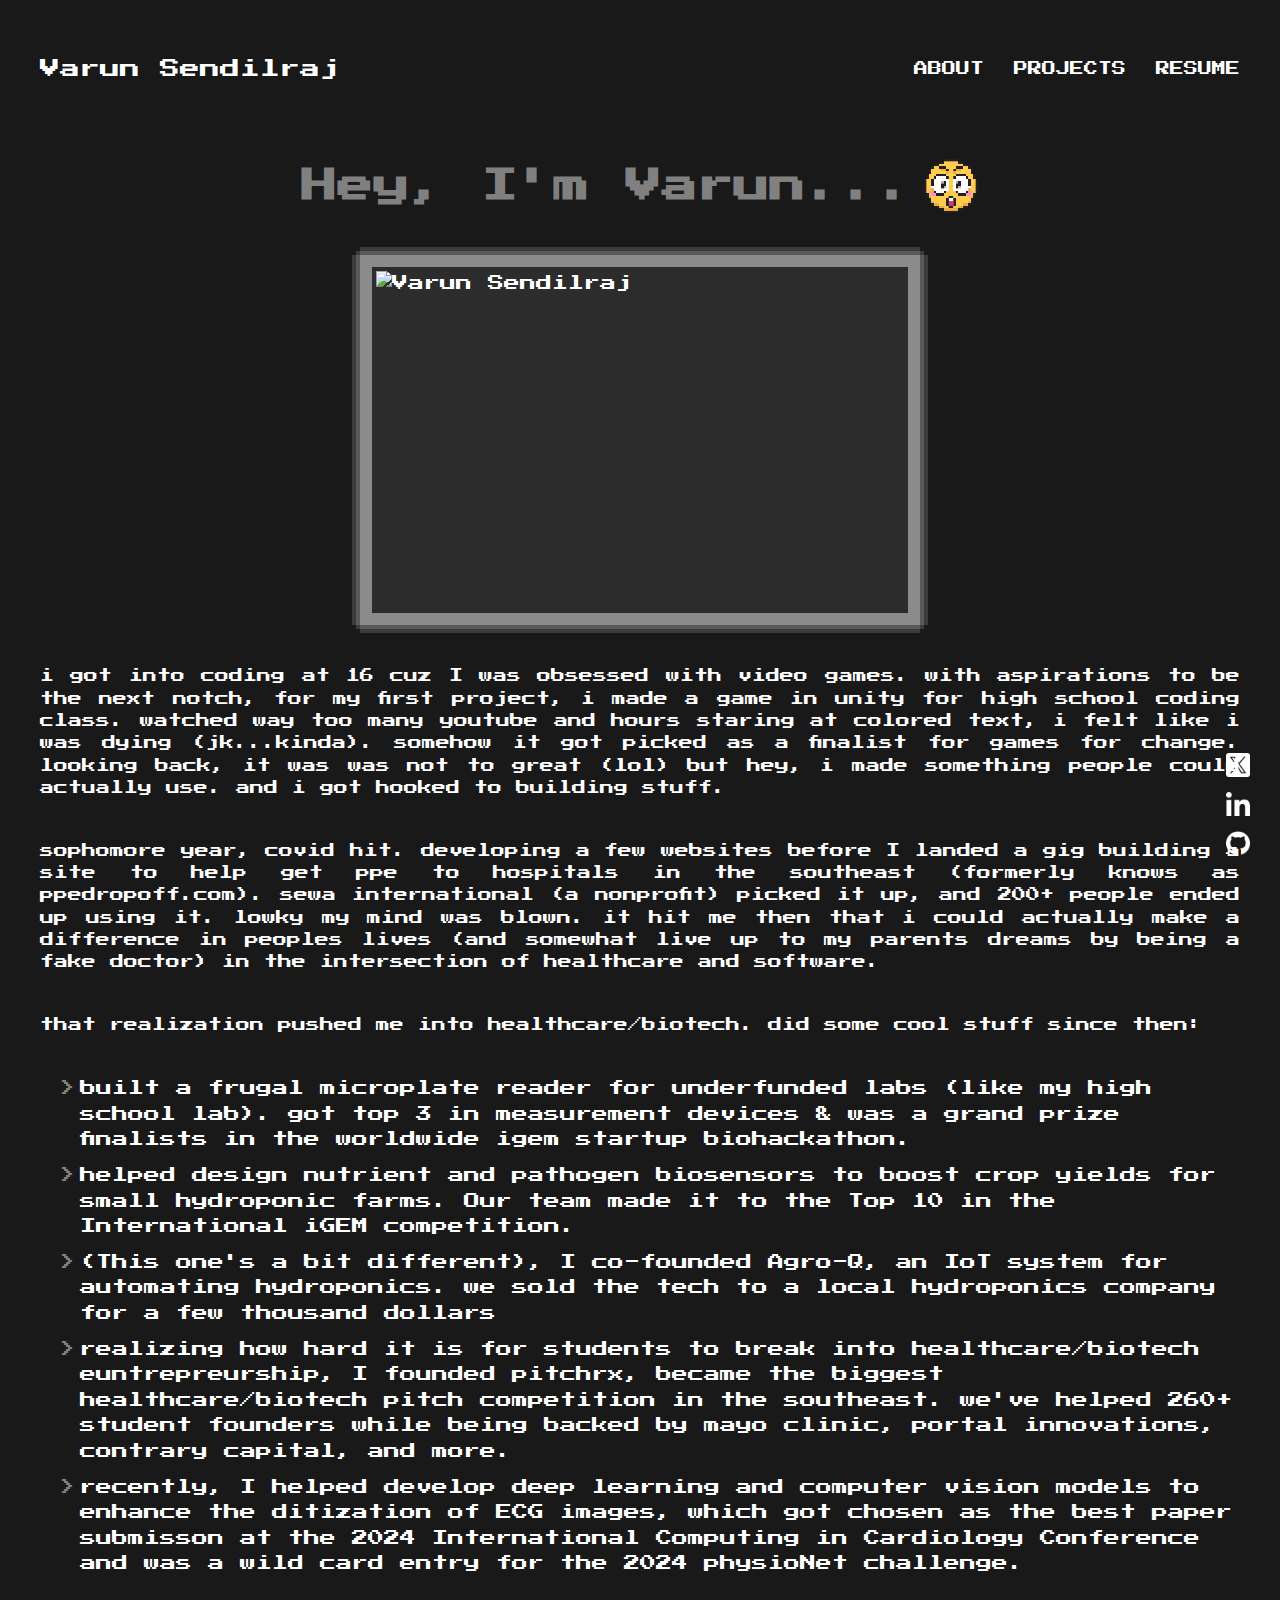
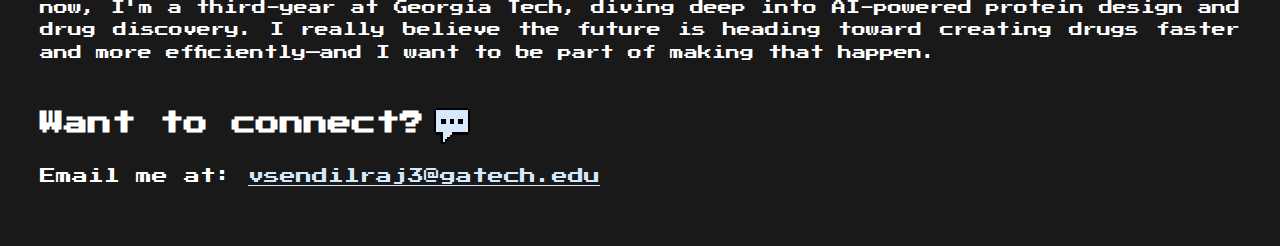
==== about.html @ 79519465 "resume upload" ====
<!DOCTYPE html>
<html lang="en">
<head>
    <meta charset="UTF-8">
    <meta name="viewport" content="width=device-width, initial-scale=1.0">
    <title>Varun Sendilraj - About</title>
    <link href="https://fonts.googleapis.com/css2?family=Press+Start+2P&display=swap" rel="stylesheet">
    <style>
        body, html {
            font-family: 'Press Start 2P', cursive;
            background-color: #191919;
            color: #ffffff;
            margin: 0;
            padding: 0;
            line-height: 1.6;
        }
        .container {
            max-width: 1200px;
            margin: 0 auto;
            padding: 40px 20px;
        }
            .intro-container h1 {
        font-size: 36px;
        text-align: center;
        margin-bottom: 40px;
        color: #808080;
        display: flex;
        align-items: center;
        justify-content: center;
    }

    .inline-image {
        height: 1.5em;
        width: auto;
        margin-left: 10px;
        vertical-align: middle;
        image-rendering: pixelated;
    }
        header {
            display: flex;
            justify-content: space-between;
            align-items: center;
            margin-bottom: 60px;
        }
        .logo {
            font-size: 20px;
            cursor: pointer;
        }
        nav ul {
            list-style-type: none;
            display: flex;
            padding: 0;
        }
        nav ul li {
            margin-left: 30px;
        }
        nav ul li a {
            color: #fff;
            text-decoration: none;
            font-size: 14px;
        }
        h1 {
            font-size: 36px;
            text-align: center;
            margin-bottom: 40px;
            color: #808080;
        }
        .frame {
            width: 560px;
            height:370px;
            position: relative;
            background-color: #8b8b8b;
            margin: 0 auto 40px;
            box-shadow:
                4px 0 0 0 #5a5a5a,
                8px 0 0 0 #3c3c3c,
                0 4px 0 0 #5a5a5a,
                0 8px 0 0 #3c3c3c,
                -4px 0 0 0 #5a5a5a,
                -8px 0 0 0 #3c3c3c,
                0 -4px 0 0 #5a5a5a,
                0 -8px 0 0 #3c3c3c,
                4px 4px 0 0 #3c3c3c,
                -4px -4px 0 0 #3c3c3c,
                4px -4px 0 0 #3c3c3c,
                -4px 4px 0 0 #3c3c3c;
            overflow: hidden;
        }
        .frame::after {
            content: '';
            position: absolute;
            top: 12px;
            left: 12px;
            right: 12px;
            bottom: 12px;
            background-color: #2c2c2c;
            z-index: 1;
        }
        .frame img {
            position: relative;
            z-index: 2;
            width: calc(100% - 32px);
            height: calc(100% - 32px);
            margin: 16px;
            object-fit: cover;
            image-rendering: pixelated;
        }
        .about-text {
            font-size: 14px;
            text-align: justify;
            margin-bottom: 40px;
        }
        .social-icons {
            position: fixed;
            right: 30px;
            bottom: 30px;
        }
        .icon-img {
            width: 24px;
            height: 24px;
            display: block;
        }
        .pixel-icon {
            display: block;
            margin-bottom: 15px;
        }
        .pixel-icon:hover {
            transform: scale(1.1);
            transition: transform 0.2s ease-in-out;
        }
        .about-list {
            list-style-type: none;
            padding-left: 20px;
            margin-bottom: 20px;
        }

        .about-list li {
            position: relative;
            padding-left: 20px;
            margin-bottom: 10px;
        }

        .about-list li::before {
            content: '>';
            position: absolute;
            left: 0;
            color: #808080;
        }
    </style>
</head>
<body>
    <div class="container">
        <header>
            <div class="logo" onclick="window.location.href='index.html'">Varun Sendilraj</div>
            <nav>
                <ul>
                    <li><a href="about.html">ABOUT</a></li>
                    <li><a href="projects.html">PROJECTS</a></li>
                    <li><a href="https://drive.google.com/file/d/1uFE8AM10cOrvNAJH99VFjDRPamzpmWKZ/view">RESUME</a></li>
                </ul>
            </nav>
        </header>

        <div class="intro-container">
            <h1>Hey, I'm Varun...<img src="Pixelated emoji amazed.png" alt="Varun Sendilraj" class="inline-image"></h1>
        </div>

        <div class="frame">
            <img src="me.jpg" alt="Varun Sendilraj">
        </div>

        <div class="text-container">
            <p class="about-text">
                i got into coding at 16 cuz I was obsessed with video games. with aspirations to be the next notch, for my first project, i made a game in unity for high school coding class. watched way too many youtube and hours staring at colored text, i felt like i was dying (jk...kinda). somehow it got picked as a finalist for games for change. looking back, it was was not to great (lol) but hey, i made something people could actually use. and i got hooked to building stuff.
            </p>

            <p class="about-text">
                sophomore year, covid hit. developing a few websites before I  landed a gig building a site to help get ppe to hospitals in the southeast (formerly knows as ppedropoff.com). sewa international (a nonprofit) picked it up, and 200+ people ended up using it. lowky my mind was blown. it hit me then that i could actually make a difference in peoples lives (and somewhat live up to my parents dreams by being a fake doctor) in the intersection of healthcare and software.
            </p>

            <p class="about-text">
                that realization pushed me into healthcare/biotech. did some cool stuff since then:

            </p>

            <ul class="about-list">
                <li>built a frugal microplate reader for underfunded labs (like my high school lab). got top 3 in measurement devices & was a grand prize finalists in the worldwide igem startup biohackathon.</li>
                <li>helped design nutrient and pathogen biosensors to boost crop yields for small hydroponic farms. Our team made it to the Top 10 in the International iGEM competition.</li>
                <li>(This one's a bit different), I co-founded Agro-Q, an IoT system for automating hydroponics. we sold the tech to a local hydroponics company for a few thousand dollars</li>
                <li>realizing how hard it is for students to break into healthcare/biotech euntrepreurship, I founded pitchrx, became the biggest healthcare/biotech pitch competition in the southeast. we've helped 260+ student founders while being backed by mayo clinic, portal innovations, contrary capital, and more.</li>
                <li>recently, I helped develop deep learning and computer vision models to enhance the ditization of ECG images, which got chosen as the best paper submisson at the 2024 International Computing in Cardiology Conference and was a wild card entry for the 2024 physioNet challenge.</li>
            </ul>


            <p class="about-text">
                now, I'm a third-year at Georgia Tech, diving deep into AI-powered protein design and drug discovery. I really believe the future is heading toward creating drugs faster and more efficiently—and I want to be part of making that happen.
            </p>

            <div class="contact-section">
                <h2 class="contact-header">Want to connect?<img src="Pixelated Chat (1).png" alt="Varun Sendilraj" class="inline-image"></h2>
                <p class="contact-text">Email me at: <a href="mailto:vsendilraj3@gatech.edu" class="email-link" style="color: #D7E8FC;">vsendilraj3@gatech.edu</a></p>
            </div>
        </div>
    </div>

    <div class="social-icons">
        <a href="https://x.com/vsendilraj_" id="twitter" class="glitch pixel-icon">
            <img src="Twitter icon.png" alt="Twitter" class="icon-img">
        </a>
        <a href="https://www.linkedin.com/in/varun-sendilraj/" id="linkedin" class="glitch pixel-icon">
            <img src="Linkedin icon.png" alt="LinkedIn" class="icon-img">
        </a>
        <a href="https://github.com/VarunSendilraj" id="github" class="glitch pixel-icon">
            <img src="Github icon.png" alt="GitHub" class="icon-img">
        </a>
    </div>
</body>
</html>
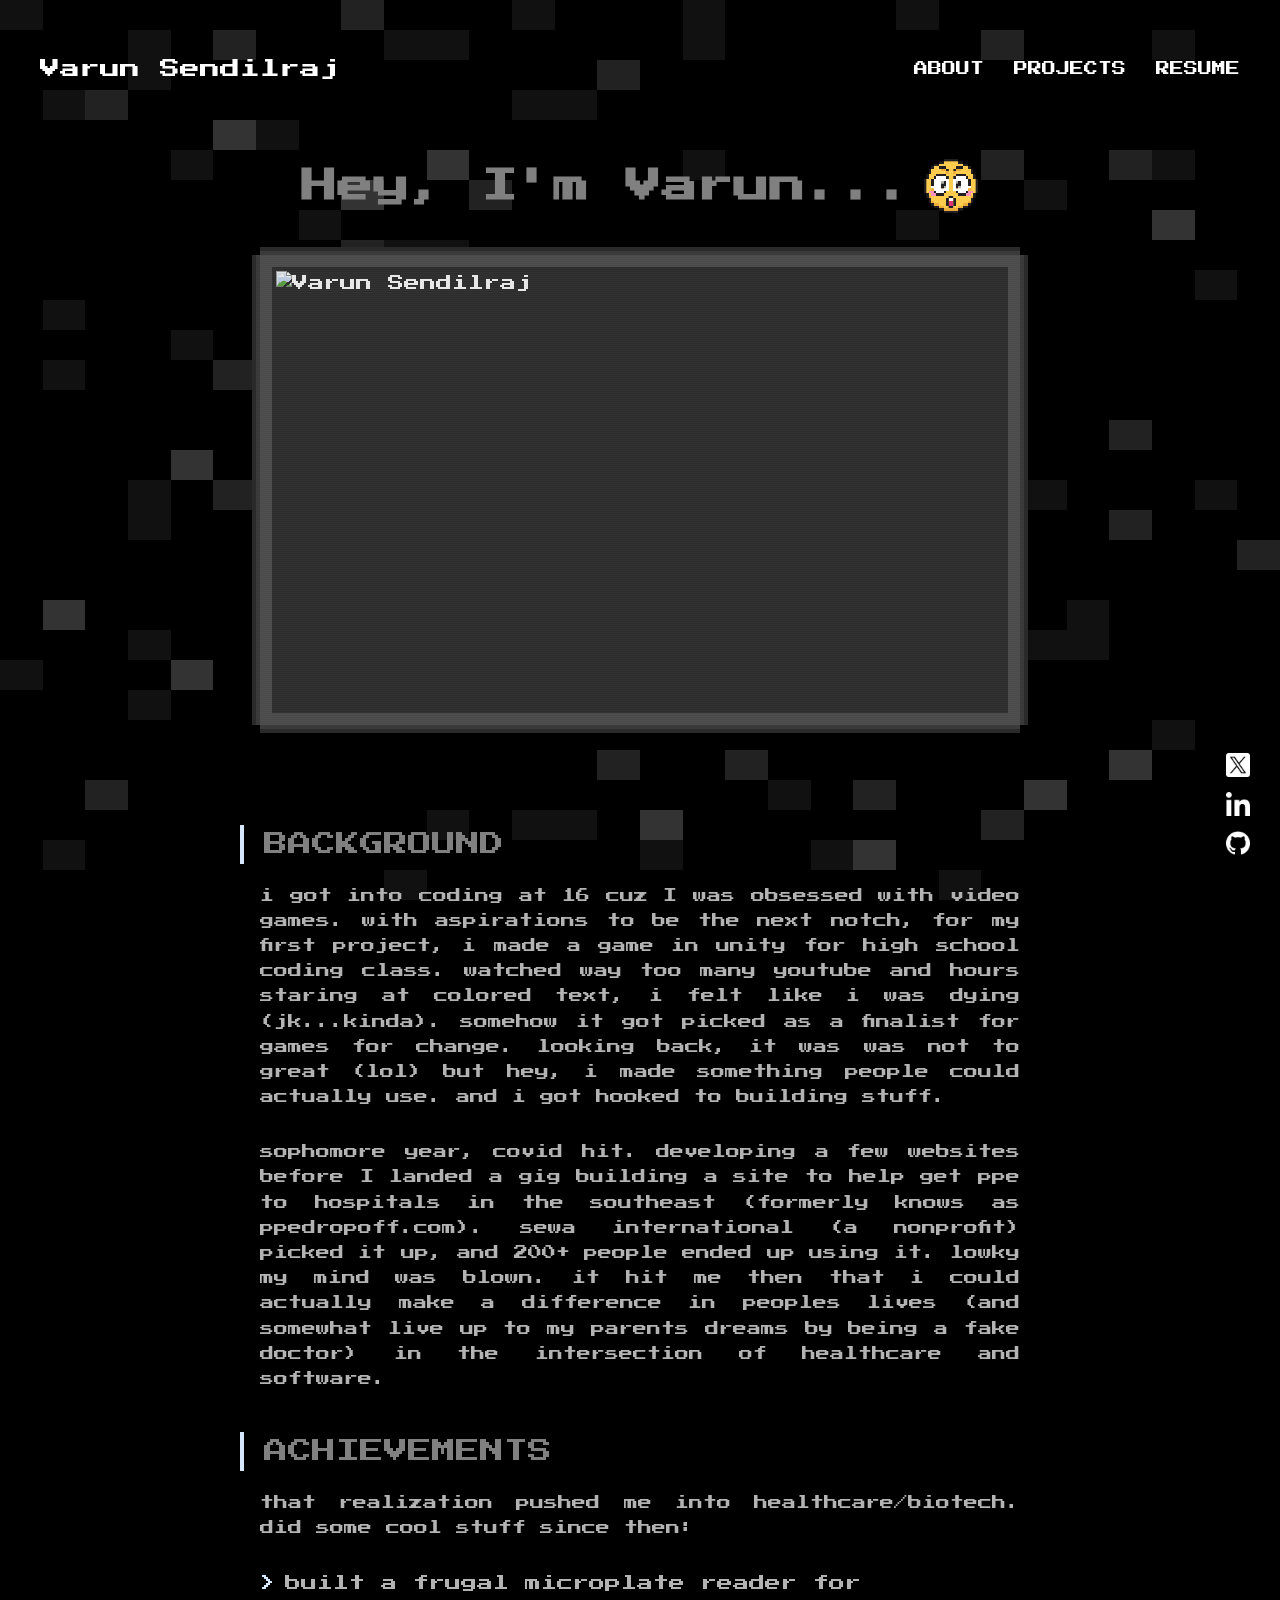
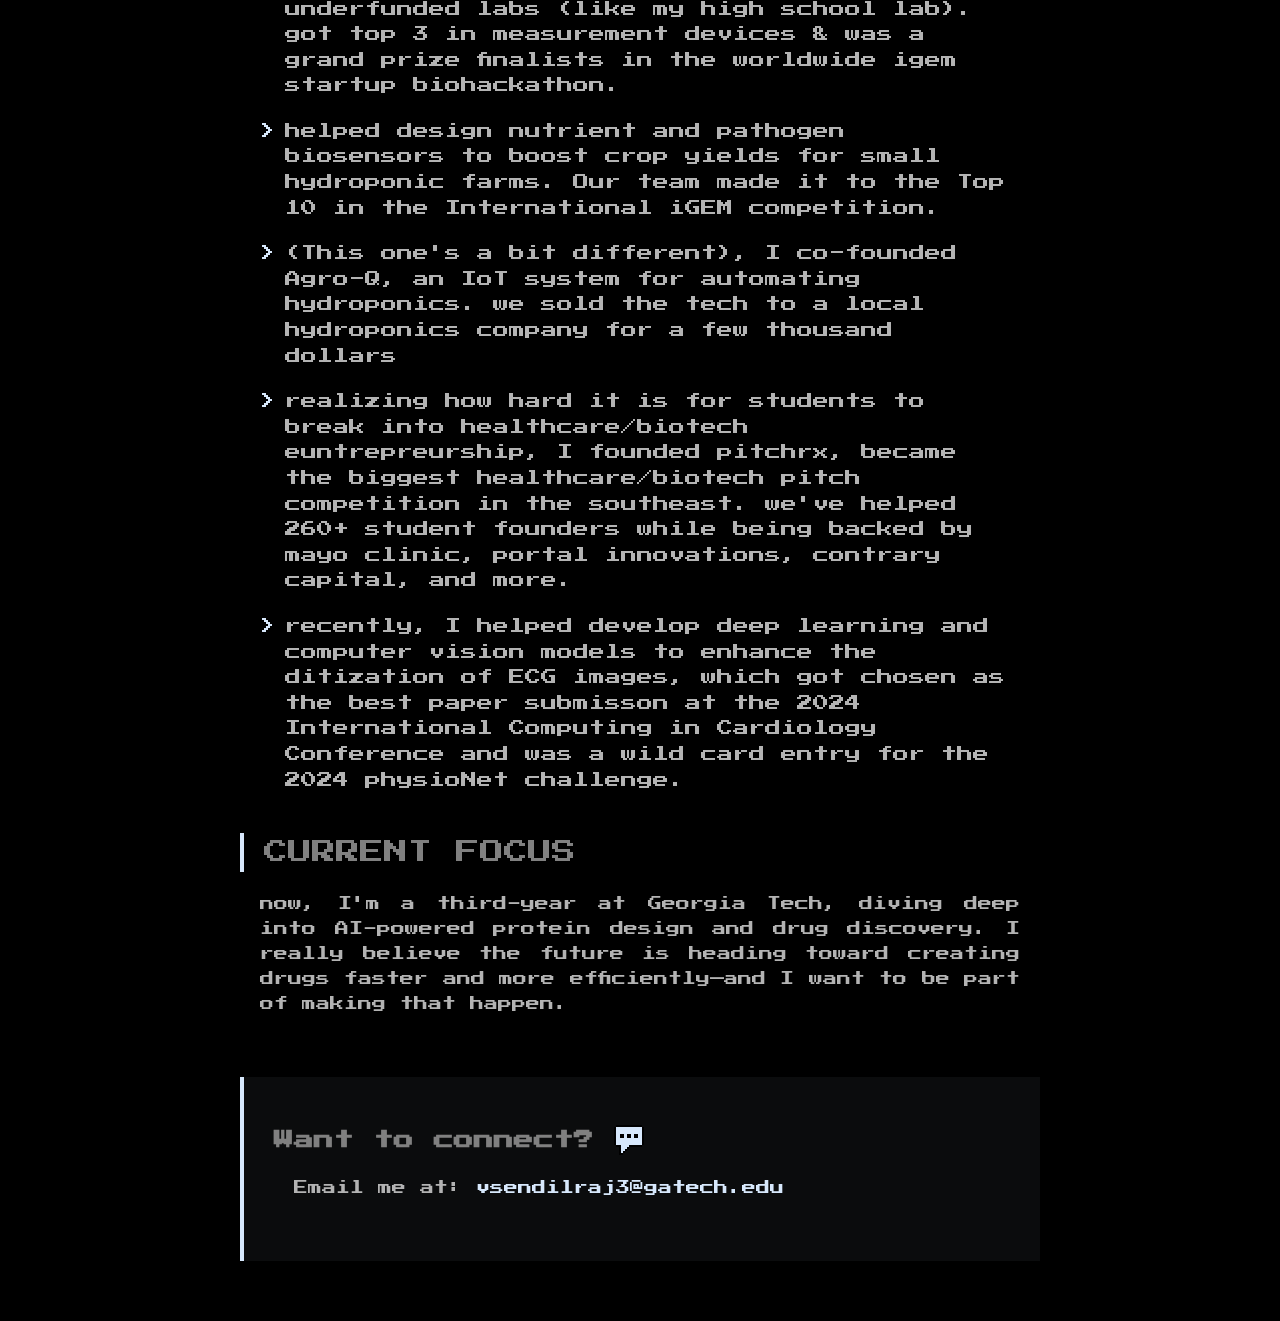
==== commit f16a0917: "Hype animations" ====
--- a/about.html
+++ b/about.html
@@ -8,7 +8,7 @@
     <style>
         body, html {
             font-family: 'Press Start 2P', cursive;
-            background-color: #191919;
+            background-color: #000 !important;
             color: #ffffff;
             margin: 0;
             padding: 0;
@@ -18,6 +18,8 @@
             max-width: 1200px;
             margin: 0 auto;
             padding: 40px 20px;
+            position: relative;
+            z-index: 1;
         }
             .intro-container h1 {
         font-size: 36px;
@@ -66,26 +68,42 @@
             color: #808080;
         }
         .frame {
-            width: 560px;
-            height:370px;
+            width: 760px;
+            height: 470px;
             position: relative;
-            background-color: #8b8b8b;
+            background-color: #4a4a4a;
             margin: 0 auto 40px;
             box-shadow:
-                4px 0 0 0 #5a5a5a,
-                8px 0 0 0 #3c3c3c,
-                0 4px 0 0 #5a5a5a,
-                0 8px 0 0 #3c3c3c,
-                -4px 0 0 0 #5a5a5a,
-                -8px 0 0 0 #3c3c3c,
-                0 -4px 0 0 #5a5a5a,
-                0 -8px 0 0 #3c3c3c,
-                4px 4px 0 0 #3c3c3c,
-                -4px -4px 0 0 #3c3c3c,
-                4px -4px 0 0 #3c3c3c,
-                -4px 4px 0 0 #3c3c3c;
+                4px 0 0 0 #3a3a3a,
+                8px 0 0 0 #2a2a2a,
+                0 4px 0 0 #3a3a3a,
+                0 8px 0 0 #2a2a2a,
+                -4px 0 0 0 #3a3a3a,
+                -8px 0 0 0 #2a2a2a,
+                0 -4px 0 0 #3a3a3a,
+                0 -8px 0 0 #2a2a2a;
             overflow: hidden;
         }
+
+        .frame::before {
+            content: '';
+            position: absolute;
+            top: 0;
+            left: 0;
+            right: 0;
+            bottom: 0;
+            background: repeating-linear-gradient(
+                0deg,
+                rgba(255, 255, 255, 0.03) 0px,
+                rgba(255, 255, 255, 0.03) 1px,
+                transparent 1px,
+                transparent 2px
+            );
+            z-index: 3;
+            pointer-events: none;
+            animation: scanline 10s linear infinite;
+        }
+
         .frame::after {
             content: '';
             position: absolute;
@@ -96,6 +114,7 @@
             background-color: #2c2c2c;
             z-index: 1;
         }
+
         .frame img {
             position: relative;
             z-index: 2;
@@ -104,6 +123,59 @@
             margin: 16px;
             object-fit: cover;
             image-rendering: pixelated;
+            filter: contrast(1.1) brightness(0.9) grayscale(0.2);
+            animation: glitch 4s infinite;
+        }
+
+        @keyframes scanline {
+            0% {
+                transform: translateY(0);
+            }
+            100% {
+                transform: translateY(370px);
+            }
+        }
+
+        @keyframes glitch {
+            0%, 100% {
+                opacity: 1;
+                transform: translateX(0) scale(1);
+                filter: contrast(1.1) brightness(0.9);
+            }
+            92% {
+                opacity: 1;
+                transform: translateX(0) scale(1);
+                filter: contrast(1.1) brightness(0.9);
+            }
+            93% {
+                opacity: 0.9;
+                transform: translateX(-3px) scale(1.01);
+                filter: contrast(1.3) brightness(1.1);
+            }
+            94% {
+                opacity: 0.95;
+                transform: translateX(3px) scale(0.99);
+                filter: contrast(0.9) brightness(0.8);
+            }
+            95% {
+                opacity: 1;
+                transform: translateX(-2px) scale(1);
+                filter: contrast(1.2) brightness(1);
+            }
+            96% {
+                opacity: 0.9;
+                transform: translateX(2px) scale(1);
+                filter: contrast(1) brightness(0.9);
+            }
+        }
+
+        /* Add this for better mobile responsiveness */
+        @media (max-width: 768px) {
+            .frame {
+                width: 100%;
+                height: auto;
+                aspect-ratio: 16/10;
+            }
         }
         .about-text {
             font-size: 14px;
@@ -144,11 +216,148 @@
             content: '>';
             position: absolute;
             left: 0;
+            color: #d7e8fc;
+        }
+        .background-glitch {
+            position: fixed;
+            top: 0;
+            left: 0;
+            width: 100%;
+            height: 100%;
+            z-index: 0;
+            background: #000;
+            display: grid;
+            grid-template-columns: repeat(30, 1fr);
+            grid-template-rows: repeat(30, 1fr);
+            pointer-events: none;
+        }
+
+        .pixel {
+            background: #111;
+            opacity: 0;
+            transition: opacity 0.3s;
+            width: 100%;
+            height: 100%;
+        }
+
+        .pixel.active {
+            opacity: 1;
+        }
+
+        .pixel:nth-child(3n) {
+            background: #222;
+        }
+
+        .pixel:nth-child(7n) {
+            background: #333;
+        }
+
+        body {
+            position: relative;
+            min-height: 100vh;
+            overflow-x: hidden;
+            cursor: none;
+        }
+
+        .custom-cursor {
+            width: 20px;
+            height: 20px;
+            border: 2px solid #fff;
+            position: fixed;
+            pointer-events: none;
+            z-index: 9999;
+            mix-blend-mode: difference;
+            transition: transform 0.2s ease;
+        }
+
+        .custom-cursor.hover {
+            transform: scale(1.5);
+        }
+
+        a, button, .pixel-icon, .frame {
+            cursor: none;
+        }
+
+        ::selection {
+            background-color: #00ff00;
+            color: #000000;
+        }
+
+        ::-moz-selection {
+            background-color: #00ff00;
+            color: #000000;
+        }
+
+        .content-section {
+            max-width: 800px;
+            margin: 0 auto;
+            padding: 20px;
+        }
+
+        .section-title {
+            font-size: 24px;
             color: #808080;
+            margin: 40px 0 20px;
+            padding-left: 20px;
+            border-left: 4px solid #d7e8fc;
+        }
+
+        .about-text {
+            font-size: 14px;
+            line-height: 1.8;
+            margin-bottom: 30px;
+            color: #b3b3b3;
+            padding: 0 20px;
+        }
+
+        .about-list {
+            margin: 30px 0;
+            padding: 0 20px;
+        }
+
+        .about-list li {
+            margin-bottom: 20px;
+            padding-left: 25px;
+            position: relative;
+            color: #b3b3b3;
+        }
+
+        .about-list li::before {
+            content: '>';
+            position: absolute;
+            left: 0;
+            color: #d7e8fc;
+        }
+
+        .contact-section {
+            margin-top: 60px;
+            padding: 30px;
+            background: rgba(215, 232, 252, 0.05);
+            border-left: 4px solid #d7e8fc;
+        }
+
+        .contact-header {
+            font-size: 20px;
+            color: #808080;
+            margin-bottom: 20px;
+            display: flex;
+            align-items: center;
+            gap: 10px;
+        }
+
+        .email-link {
+            color: #d7e8fc !important;
+            text-decoration: none;
+            transition: opacity 0.3s;
+        }
+
+        .email-link:hover {
+            opacity: 0.8;
         }
     </style>
 </head>
 <body>
+    <div class="background-glitch"></div>
     <div class="container">
         <header>
             <div class="logo" onclick="window.location.href='index.html'">Varun Sendilraj</div>
@@ -156,7 +365,7 @@
                 <ul>
                     <li><a href="about.html">ABOUT</a></li>
                     <li><a href="projects.html">PROJECTS</a></li>
-                    <li><a href="https://drive.google.com/file/d/1uFE8AM10cOrvNAJH99VFjDRPamzpmWKZ/view">RESUME</a></li>
+                    <li><a href="https://drive.google.com/file/d/1bLL7bD3M1RsunmkkcpPzCjG_r4WYi86v/view?usp=sharing">RESUME</a></li>
                 </ul>
             </nav>
         </header>
@@ -169,18 +378,19 @@
             <img src="me.jpg" alt="Varun Sendilraj">
         </div>
 
-        <div class="text-container">
+        <div class="content-section">
+            <div class="section-title">BACKGROUND</div>
             <p class="about-text">
                 i got into coding at 16 cuz I was obsessed with video games. with aspirations to be the next notch, for my first project, i made a game in unity for high school coding class. watched way too many youtube and hours staring at colored text, i felt like i was dying (jk...kinda). somehow it got picked as a finalist for games for change. looking back, it was was not to great (lol) but hey, i made something people could actually use. and i got hooked to building stuff.
             </p>
 
             <p class="about-text">
-                sophomore year, covid hit. developing a few websites before I  landed a gig building a site to help get ppe to hospitals in the southeast (formerly knows as ppedropoff.com). sewa international (a nonprofit) picked it up, and 200+ people ended up using it. lowky my mind was blown. it hit me then that i could actually make a difference in peoples lives (and somewhat live up to my parents dreams by being a fake doctor) in the intersection of healthcare and software.
+                sophomore year, covid hit. developing a few websites before I landed a gig building a site to help get ppe to hospitals in the southeast (formerly knows as ppedropoff.com). sewa international (a nonprofit) picked it up, and 200+ people ended up using it. lowky my mind was blown. it hit me then that i could actually make a difference in peoples lives (and somewhat live up to my parents dreams by being a fake doctor) in the intersection of healthcare and software.
             </p>
 
+            <div class="section-title">ACHIEVEMENTS</div>
             <p class="about-text">
                 that realization pushed me into healthcare/biotech. did some cool stuff since then:
-
             </p>
 
             <ul class="about-list">
@@ -191,14 +401,14 @@
                 <li>recently, I helped develop deep learning and computer vision models to enhance the ditization of ECG images, which got chosen as the best paper submisson at the 2024 International Computing in Cardiology Conference and was a wild card entry for the 2024 physioNet challenge.</li>
             </ul>
 
-
+            <div class="section-title">CURRENT FOCUS</div>
             <p class="about-text">
                 now, I'm a third-year at Georgia Tech, diving deep into AI-powered protein design and drug discovery. I really believe the future is heading toward creating drugs faster and more efficiently—and I want to be part of making that happen.
             </p>
 
             <div class="contact-section">
-                <h2 class="contact-header">Want to connect?<img src="Pixelated Chat (1).png" alt="Varun Sendilraj" class="inline-image"></h2>
-                <p class="contact-text">Email me at: <a href="mailto:vsendilraj3@gatech.edu" class="email-link" style="color: #D7E8FC;">vsendilraj3@gatech.edu</a></p>
+                <h2 class="contact-header">Want to connect?<img src="Pixelated Chat (1).png" alt="Chat" class="inline-image"></h2>
+                <p class="about-text">Email me at: <a href="mailto:vsendilraj3@gatech.edu" class="email-link">vsendilraj3@gatech.edu</a></p>
             </div>
         </div>
     </div>
@@ -214,5 +424,108 @@
             <img src="Github icon.png" alt="GitHub" class="icon-img">
         </a>
     </div>
+
+    <script>
+        function createPixelBackground() {
+            const background = document.querySelector('.background-glitch');
+            if (!background) return; // Safety check
+            
+            background.innerHTML = '';
+            
+            // Create 900 pixels (30x30 grid)
+            for (let i = 0; i < 900; i++) {
+                const pixel = document.createElement('div');
+                pixel.className = 'pixel';
+                background.appendChild(pixel);
+            }
+            
+            function animatePixels() {
+                const pixels = document.querySelectorAll('.pixel');
+                pixels.forEach(pixel => {
+                    if (Math.random() < 0.003) { // 0.3% chance for each pixel
+                        pixel.classList.add('active');
+                        
+                        setTimeout(() => {
+                            pixel.classList.remove('active');
+                        }, Math.random() * 2000 + 500);
+                    }
+                });
+                
+                requestAnimationFrame(animatePixels);
+            }
+            
+            animatePixels();
+        }
+
+        // Make sure the DOM is loaded before running
+        document.addEventListener('DOMContentLoaded', () => {
+            createPixelBackground();
+        });
+
+        // Backup initialization in case DOMContentLoaded already fired
+        if (document.readyState === 'complete') {
+            createPixelBackground();
+        }
+
+        // Add this after your existing scripts
+        function initializeCustomCursor() {
+            // Create cursor element
+            const cursor = document.createElement('div');
+            cursor.classList.add('custom-cursor');
+            document.body.appendChild(cursor);
+
+            // Update cursor position
+            document.addEventListener('mousemove', (e) => {
+                cursor.style.left = e.clientX - 10 + 'px';
+                cursor.style.top = e.clientY - 10 + 'px';
+            });
+
+            // Add hover effect for interactive elements
+            const interactiveElements = document.querySelectorAll('a, button, .pixel-icon, .frame');
+            interactiveElements.forEach(element => {
+                element.addEventListener('mouseenter', () => {
+                    cursor.classList.add('hover');
+                });
+                element.addEventListener('mouseleave', () => {
+                    cursor.classList.remove('hover');
+                });
+            });
+        }
+
+        // Initialize the custom cursor
+        initializeCustomCursor();
+
+        document.addEventListener('mouseup', () => {
+            const selection = window.getSelection();
+            const selectedText = selection.toString().trim();
+            
+            if (selectedText.length > 0) {
+                const range = selection.getRangeAt(0);
+                const originalContent = range.cloneContents();
+                const span = document.createElement('span');
+                
+                // Only wrap if the text isn't already wrapped
+                if (!selectedText.startsWith('<') && !selectedText.endsWith('/>')) {
+                    span.textContent = `<${selectedText}/>`;
+                    
+                    // Preserve the selection
+                    range.deleteContents();
+                    range.insertNode(span);
+                    
+                    // Revert back to original content after a short delay
+                    setTimeout(() => {
+                        span.parentNode.replaceChild(originalContent, span);
+                        
+                        // Restore the selection
+                        const newRange = document.createRange();
+                        newRange.setStart(originalContent.firstChild, 0);
+                        newRange.setEnd(originalContent.firstChild, selectedText.length);
+                        selection.removeAllRanges();
+                        selection.addRange(newRange);
+                    }, 5000); // Changed from 1000 to 5000 (5 seconds)
+                }
+            }
+        });
+    </script>
 </body>
 </html>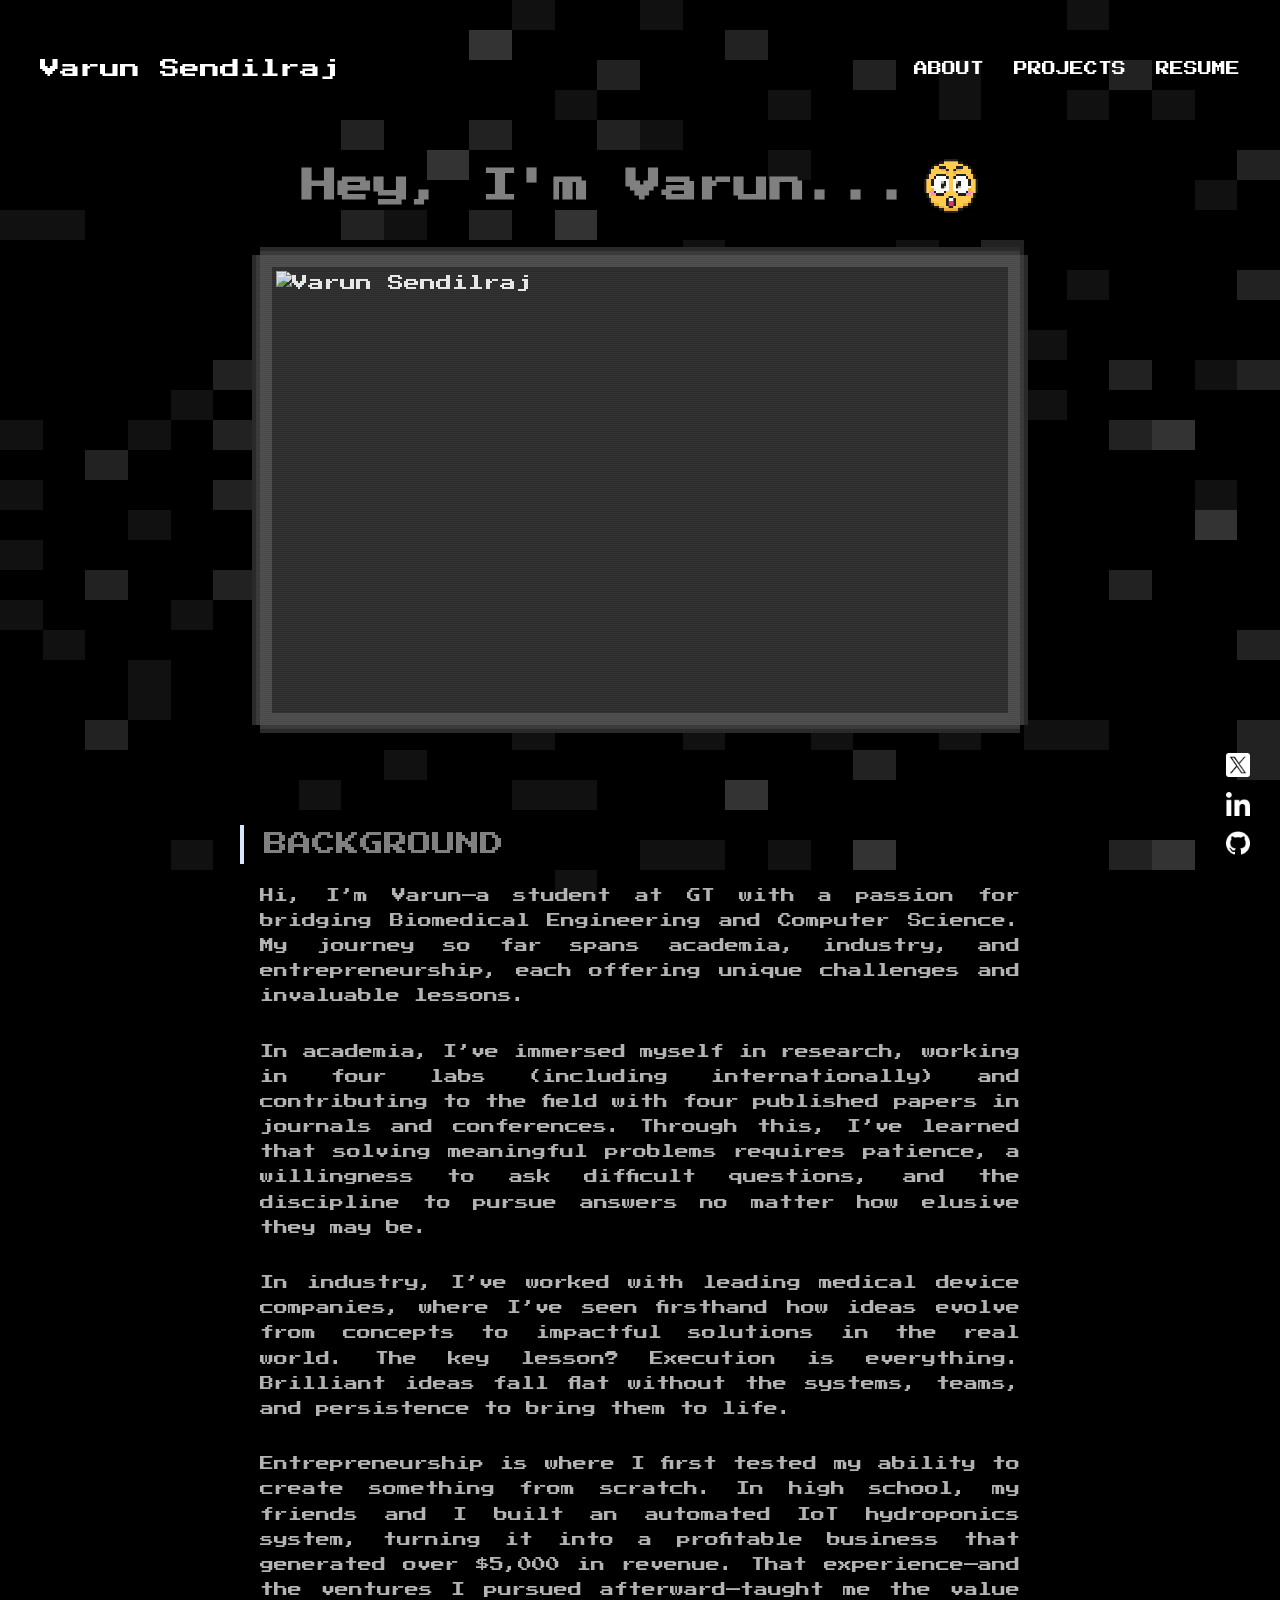
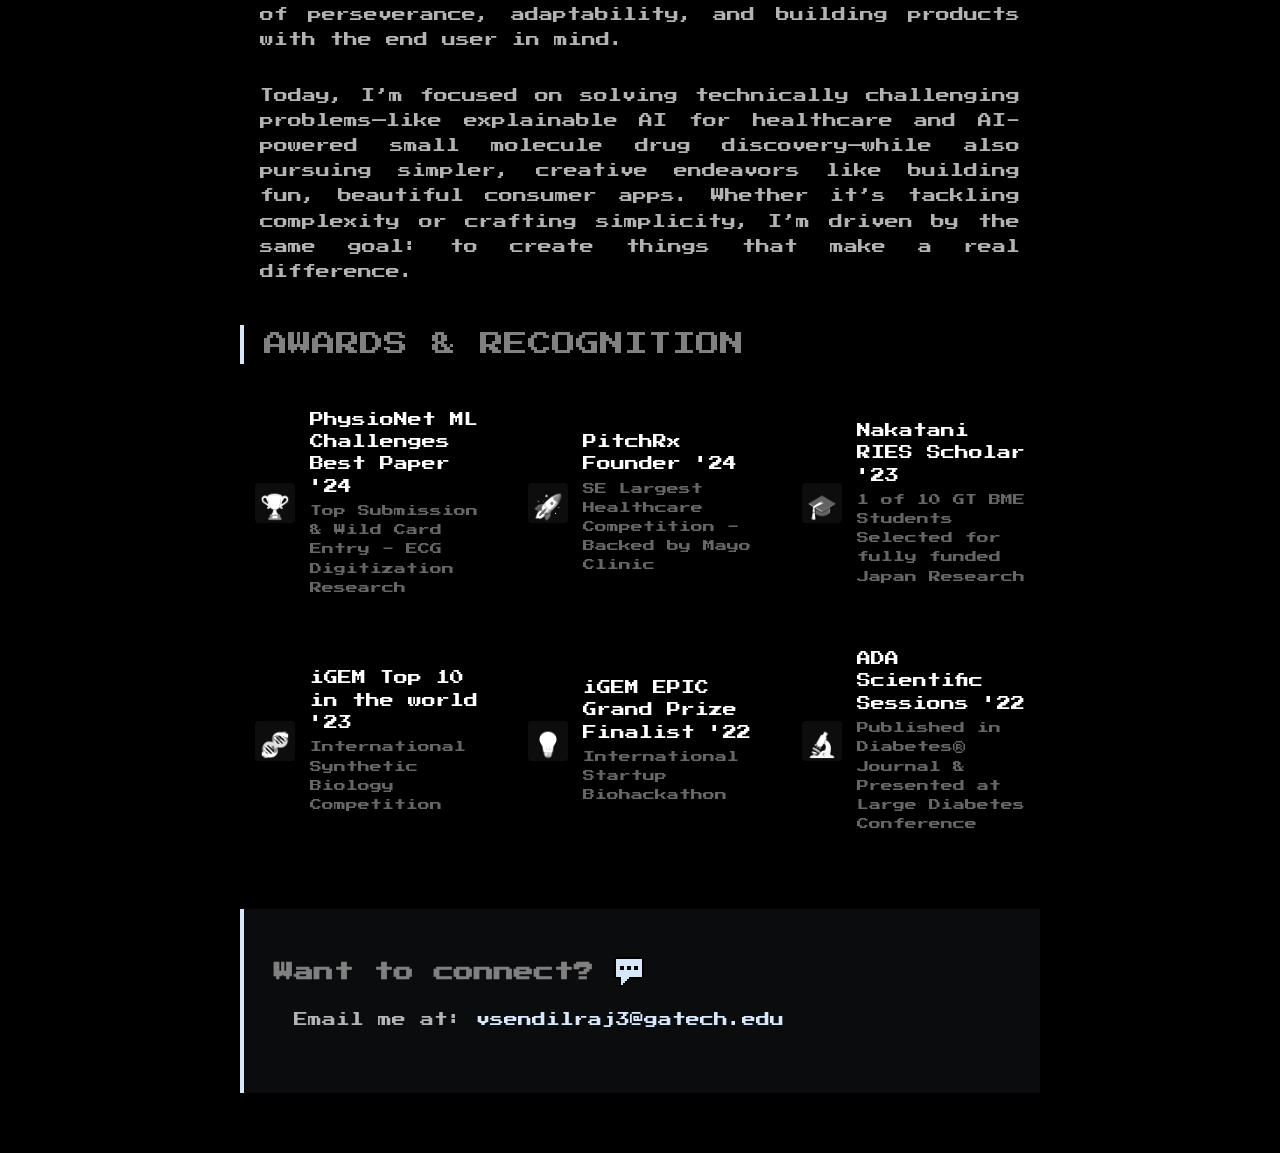
==== commit 12f5a857: "Bio updates" ====
--- a/about.html
+++ b/about.html
@@ -354,6 +354,140 @@
         .email-link:hover {
             opacity: 0.8;
         }
+
+        .awards-list {
+            list-style: none;
+            padding: 0;
+            margin: 30px 0;
+        }
+
+        .awards-list li {
+            margin-bottom: 25px;
+            padding: 15px 20px;
+            background: rgba(215, 232, 252, 0.05);
+            border-left: 3px solid #d7e8fc;
+            transition: transform 0.3s ease, background 0.3s ease;
+        }
+
+        .awards-list li:hover {
+            transform: translateX(10px);
+            background: rgba(215, 232, 252, 0.08);
+        }
+
+        .award-year {
+            display: inline-block;
+            font-size: 12px;
+            color: #00ff00;
+            margin-bottom: 5px;
+        }
+
+        .award-name {
+            display: block;
+            font-size: 16px;
+            color: #ffffff;
+            margin: 5px 0;
+        }
+
+        .award-detail {
+            display: block;
+            font-size: 12px;
+            color: #808080;
+        }
+
+        .awards-grid {
+            display: grid;
+            grid-template-columns: repeat(auto-fit, minmax(250px, 1fr));
+            gap: 20px;
+            margin: 30px 0;
+        }
+
+        .award-item {
+            display: flex;
+            align-items: center;
+            gap: 15px;
+            padding: 15px;
+            position: relative;
+            overflow: hidden;
+        }
+
+        .award-item::before {
+            content: '';
+            position: absolute;
+            left: 0;
+            top: 0;
+            width: 2px;
+            height: 100%;
+            background: #00ff00;
+            opacity: 0;
+            transition: opacity 0.3s ease;
+        }
+
+        .award-item:hover::before {
+            opacity: 1;
+        }
+
+        .award-icon {
+            font-size: 24px;
+            width: 40px;
+            height: 40px;
+            display: flex;
+            align-items: center;
+            justify-content: center;
+            background: rgba(215, 232, 252, 0.05);
+            border-radius: 4px;
+            filter: grayscale(1) brightness(1.5);
+            transition: filter 0.3s ease, transform 0.3s ease;
+        }
+
+        .award-item:hover .award-icon {
+            filter: grayscale(0);
+            transform: scale(1.1);
+        }
+
+        .award-content {
+            flex: 1;
+        }
+
+        .award-title {
+            font-size: 14px;
+            color: #ffffff;
+            margin-bottom: 4px;
+            font-family: 'Press Start 2P', cursive;
+        }
+
+        .award-org {
+            font-size: 12px;
+            color: #808080;
+            opacity: 0.8;
+        }
+
+        @media (max-width: 768px) {
+            .awards-grid {
+                grid-template-columns: 1fr;
+            }
+        }
+
+        /* Optional: Add a subtle scan line effect */
+        .award-item::after {
+            content: '';
+            position: absolute;
+            left: 0;
+            top: 0;
+            width: 100%;
+            height: 100%;
+            background: linear-gradient(
+                transparent 0%,
+                rgba(255, 255, 255, 0.05) 50%,
+                transparent 100%
+            );
+            opacity: 0;
+            transition: opacity 0.3s ease;
+            pointer-events: none;
+        }
+
+        .award-item:hover::after {
+            opacity: 1;
+        }
     </style>
 </head>
 <body>
@@ -381,30 +515,70 @@
         <div class="content-section">
             <div class="section-title">BACKGROUND</div>
             <p class="about-text">
-                i got into coding at 16 cuz I was obsessed with video games. with aspirations to be the next notch, for my first project, i made a game in unity for high school coding class. watched way too many youtube and hours staring at colored text, i felt like i was dying (jk...kinda). somehow it got picked as a finalist for games for change. looking back, it was was not to great (lol) but hey, i made something people could actually use. and i got hooked to building stuff.
+                Hi, I’m Varun—a student at GT with a passion for bridging Biomedical Engineering and Computer Science. My journey so far spans academia, industry, and entrepreneurship, each offering unique challenges and invaluable lessons.
             </p>
 
             <p class="about-text">
-                sophomore year, covid hit. developing a few websites before I landed a gig building a site to help get ppe to hospitals in the southeast (formerly knows as ppedropoff.com). sewa international (a nonprofit) picked it up, and 200+ people ended up using it. lowky my mind was blown. it hit me then that i could actually make a difference in peoples lives (and somewhat live up to my parents dreams by being a fake doctor) in the intersection of healthcare and software.
+                In academia, I’ve immersed myself in research, working in four labs (including internationally) and contributing to the field with four published papers in journals and conferences. Through this, I’ve learned that solving meaningful problems requires patience, a willingness to ask difficult questions, and the discipline to pursue answers no matter how elusive they may be.
             </p>
 
-            <div class="section-title">ACHIEVEMENTS</div>
             <p class="about-text">
-                that realization pushed me into healthcare/biotech. did some cool stuff since then:
+                In industry, I’ve worked with leading medical device companies, where I’ve seen firsthand how ideas evolve from concepts to impactful solutions in the real world. The key lesson? Execution is everything. Brilliant ideas fall flat without the systems, teams, and persistence to bring them to life.
             </p>
 
-            <ul class="about-list">
-                <li>built a frugal microplate reader for underfunded labs (like my high school lab). got top 3 in measurement devices & was a grand prize finalists in the worldwide igem startup biohackathon.</li>
-                <li>helped design nutrient and pathogen biosensors to boost crop yields for small hydroponic farms. Our team made it to the Top 10 in the International iGEM competition.</li>
-                <li>(This one's a bit different), I co-founded Agro-Q, an IoT system for automating hydroponics. we sold the tech to a local hydroponics company for a few thousand dollars</li>
-                <li>realizing how hard it is for students to break into healthcare/biotech euntrepreurship, I founded pitchrx, became the biggest healthcare/biotech pitch competition in the southeast. we've helped 260+ student founders while being backed by mayo clinic, portal innovations, contrary capital, and more.</li>
-                <li>recently, I helped develop deep learning and computer vision models to enhance the ditization of ECG images, which got chosen as the best paper submisson at the 2024 International Computing in Cardiology Conference and was a wild card entry for the 2024 physioNet challenge.</li>
-            </ul>
-
-            <div class="section-title">CURRENT FOCUS</div>
             <p class="about-text">
-                now, I'm a third-year at Georgia Tech, diving deep into AI-powered protein design and drug discovery. I really believe the future is heading toward creating drugs faster and more efficiently—and I want to be part of making that happen.
+                Entrepreneurship is where I first tested my ability to create something from scratch. In high school, my friends and I built an automated IoT hydroponics system, turning it into a profitable business that generated over $5,000 in revenue. That experience—and the ventures I pursued afterward—taught me the value of perseverance, adaptability, and building products with the end user in mind.
             </p>
+
+            <p class="about-text">
+                Today, I’m focused on solving technically challenging problems—like explainable AI for healthcare and AI-powered small molecule drug discovery—while also pursuing simpler, creative endeavors like building fun, beautiful consumer apps. Whether it’s tackling complexity or crafting simplicity, I’m driven by the same goal: to create things that make a real difference.
+            </p>
+
+            <div class="section-title">AWARDS & RECOGNITION</div>
+            <div class="awards-grid">
+                <div class="award-item">
+                    <div class="award-icon">🏆</div>
+                    <div class="award-content">
+                        <div class="award-title">PhysioNet ML Challenges Best Paper '24</div>
+                        <div class="award-org">Top Submission & Wild Card Entry - ECG Digitization Research</div>
+                    </div>
+                </div>
+                <div class="award-item">
+                    <div class="award-icon">🚀</div>
+                    <div class="award-content">
+                        <div class="award-title">PitchRx Founder '24</div>
+                        <div class="award-org">SE Largest Healthcare Competition - Backed by Mayo Clinic</div>
+                    </div>
+                </div>
+                <div class="award-item">
+                    <div class="award-icon">🎓</div>
+                    <div class="award-content">
+                        <div class="award-title">Nakatani RIES Scholar '23</div>
+                        <div class="award-org">1 of 10 GT BME Students Selected for fully funded Japan Research</div>
+                    </div>
+                </div>
+                <div class="award-item">
+                    <div class="award-icon">🧬</div>
+                    <div class="award-content">
+                        <div class="award-title">iGEM Top 10 in the world '23</div>
+                        <div class="award-org">International Synthetic Biology Competition</div>
+                    </div>
+                </div>
+                <div class="award-item">
+                    <div class="award-icon">💡</div>
+                    <div class="award-content">
+                        <div class="award-title">iGEM EPIC Grand Prize Finalist '22</div>
+                        <div class="award-org">International Startup Biohackathon</div>
+                    </div>
+                </div>
+                <div class="award-item">
+                    <div class="award-icon">🔬</div>
+                    <div class="award-content">
+                        <div class="award-title">ADA Scientific Sessions '22</div>
+                        <div class="award-org">Published in Diabetes® Journal & Presented at Large Diabetes Conference</div>
+                    </div>
+                </div>
+            </div>
 
             <div class="contact-section">
                 <h2 class="contact-header">Want to connect?<img src="Pixelated Chat (1).png" alt="Chat" class="inline-image"></h2>
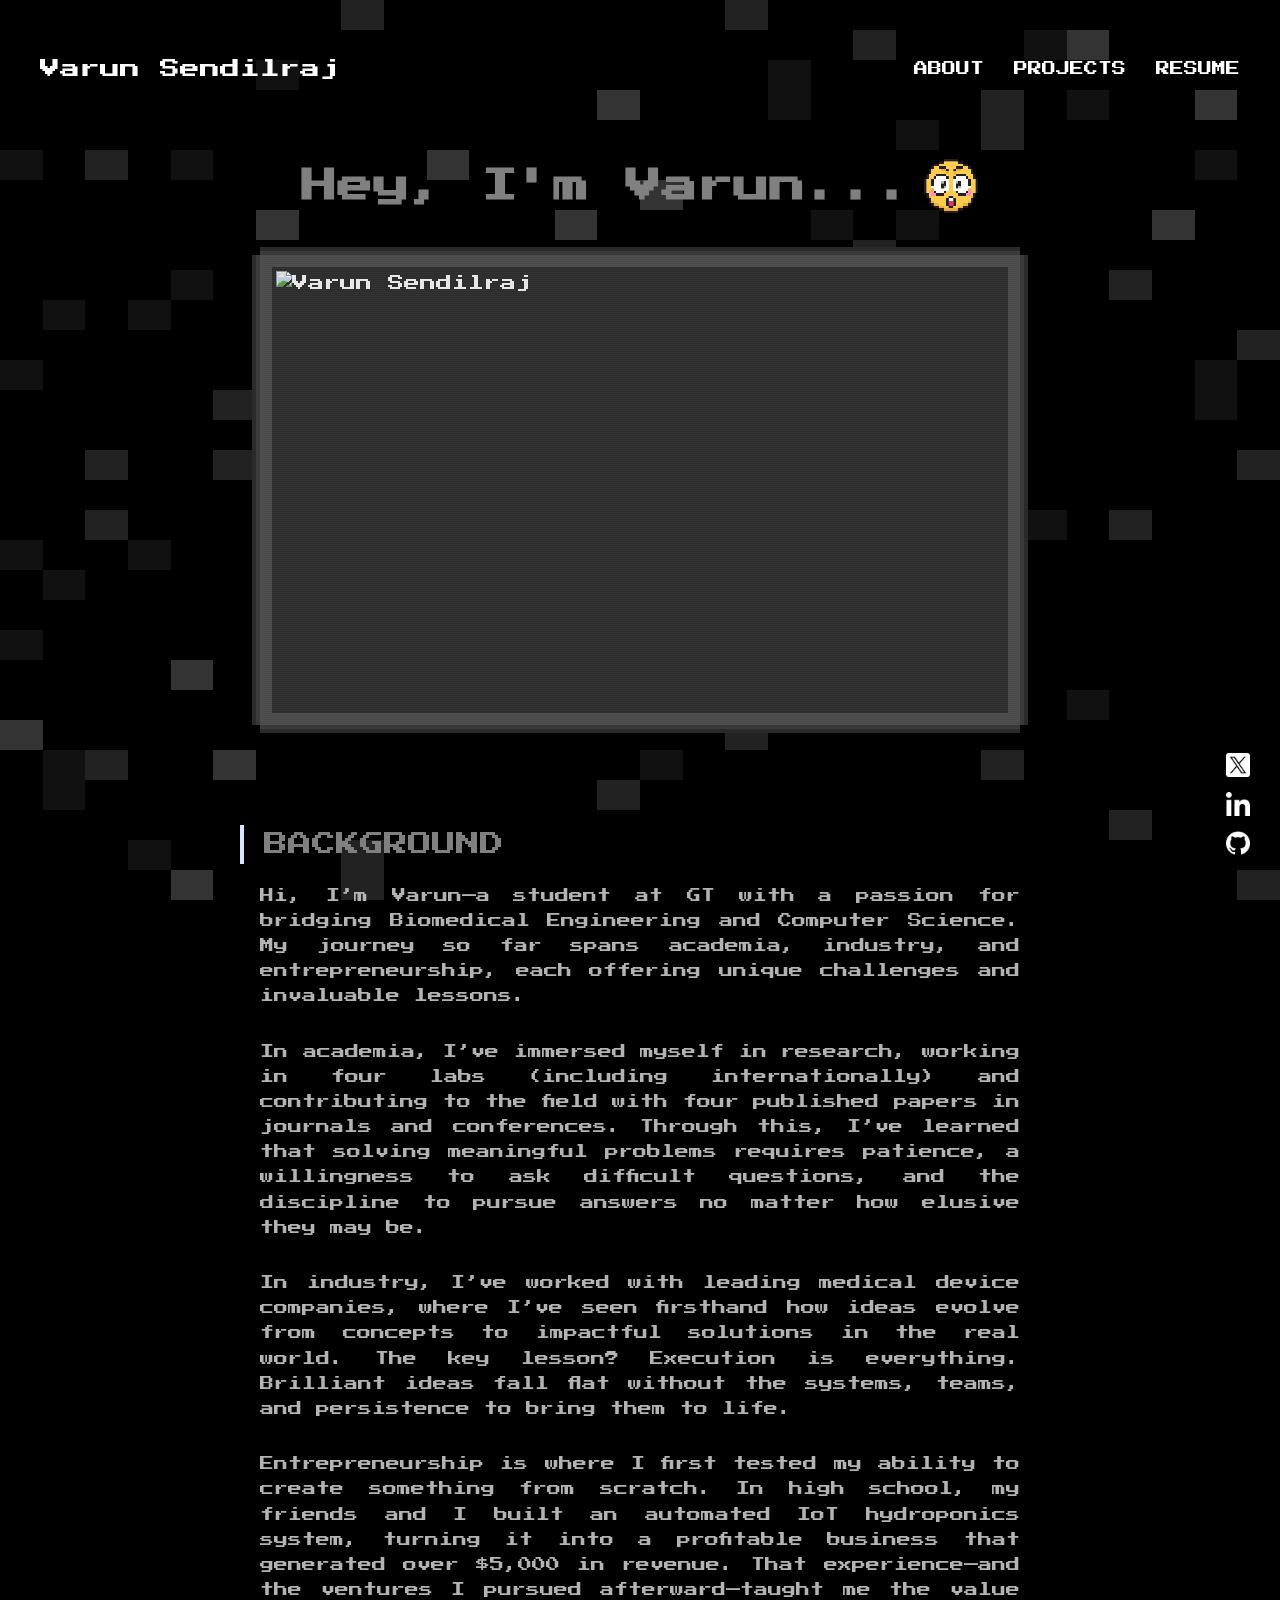
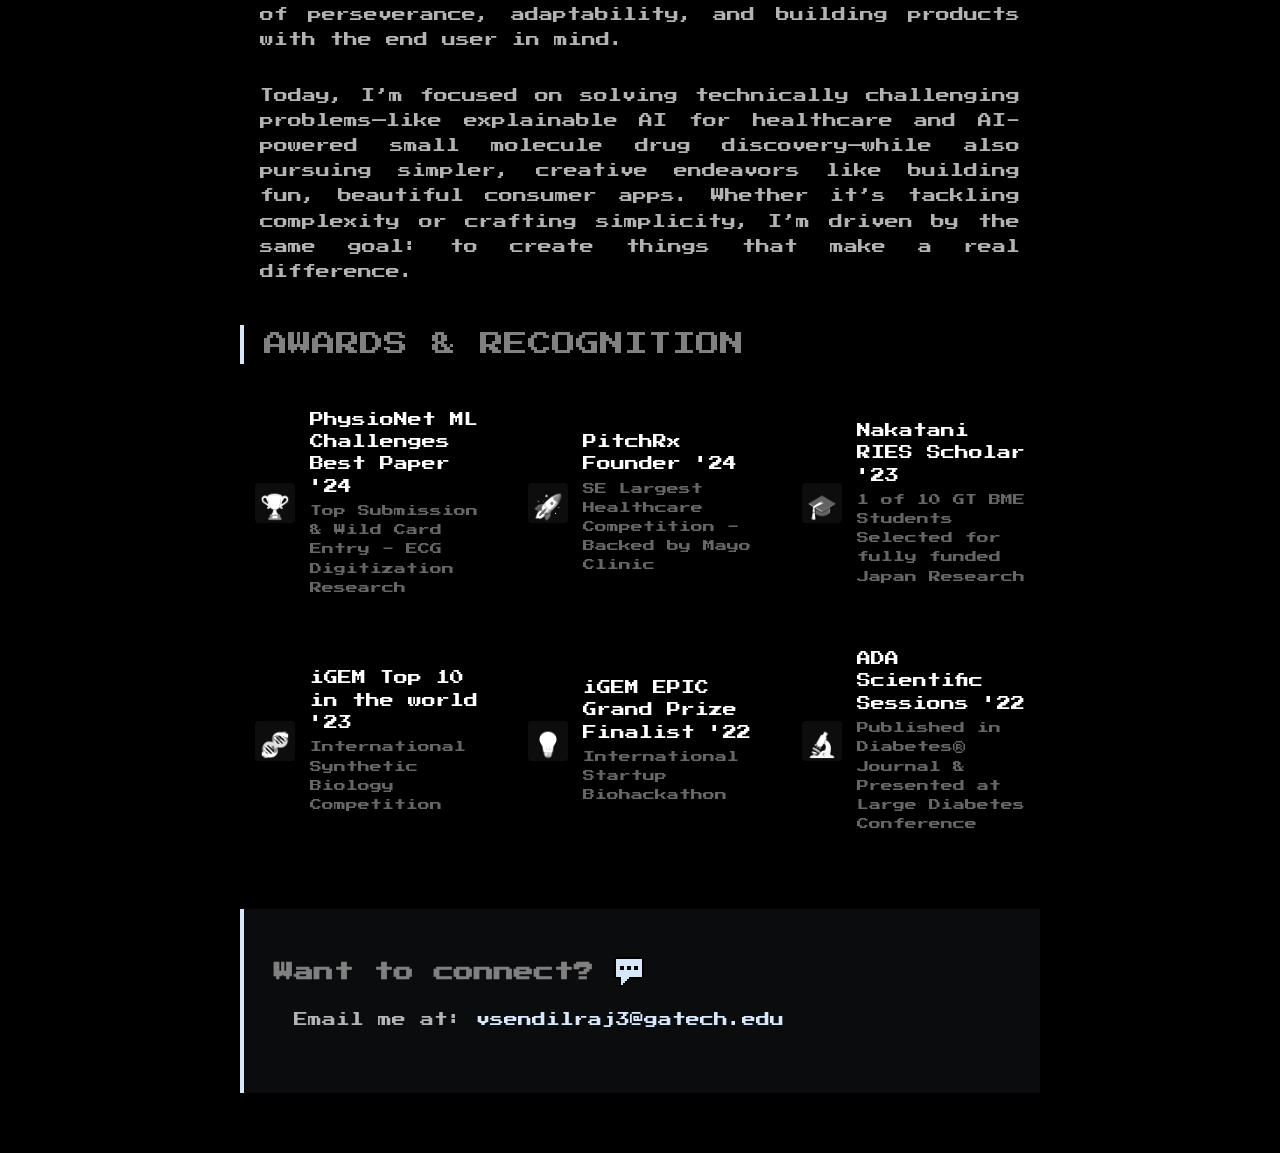
==== commit 70bdef2a: "im done procrastinating on school work lmao" ====
--- a/about.html
+++ b/about.html
@@ -487,6 +487,83 @@
 
         .award-item:hover::after {
             opacity: 1;
+        }
+
+        p, li, .award-title, .award-org, .project-description {
+            transition: color 0.2s ease;
+        }
+
+        p:hover, li:hover, .award-title:hover, .award-org:hover, .project-description:hover {
+            color: #00ff00;
+            text-shadow: 0 0 5px #00ff00, 0 0 10px #00ff00;
+        }
+
+        @media (max-width: 768px) {
+            .container {
+                padding: 20px;
+            }
+
+            header {
+                flex-direction: column;
+                align-items: flex-start;
+                gap: 20px;
+                margin-bottom: 40px;
+            }
+
+            .logo {
+                font-size: 16px;
+            }
+
+            nav {
+                width: 100%;
+            }
+
+            nav ul {
+                flex-direction: row;
+                justify-content: space-between;
+                width: 100%;
+                margin: 0;
+                padding: 0;
+            }
+
+            nav ul li {
+                margin-left: 0;
+            }
+
+            nav ul li a {
+                font-size: 12px;
+                padding: 8px 0;
+                display: block;
+            }
+
+            .frame {
+                width: 100%;
+                height: 300px;
+                margin: 20px 0;
+            }
+
+            .content-section {
+                padding: 10px;
+            }
+
+            .section-title {
+                font-size: 20px;
+                margin: 30px 0 15px;
+            }
+
+            .about-text {
+                font-size: 12px;
+            }
+
+            .awards-grid {
+                grid-template-columns: 1fr;
+            }
+        }
+
+        @media (max-width: 360px) {
+            nav ul li a {
+                font-size: 10px;
+            }
         }
     </style>
 </head>
@@ -668,38 +745,6 @@
 
         // Initialize the custom cursor
         initializeCustomCursor();
-
-        document.addEventListener('mouseup', () => {
-            const selection = window.getSelection();
-            const selectedText = selection.toString().trim();
-            
-            if (selectedText.length > 0) {
-                const range = selection.getRangeAt(0);
-                const originalContent = range.cloneContents();
-                const span = document.createElement('span');
-                
-                // Only wrap if the text isn't already wrapped
-                if (!selectedText.startsWith('<') && !selectedText.endsWith('/>')) {
-                    span.textContent = `<${selectedText}/>`;
-                    
-                    // Preserve the selection
-                    range.deleteContents();
-                    range.insertNode(span);
-                    
-                    // Revert back to original content after a short delay
-                    setTimeout(() => {
-                        span.parentNode.replaceChild(originalContent, span);
-                        
-                        // Restore the selection
-                        const newRange = document.createRange();
-                        newRange.setStart(originalContent.firstChild, 0);
-                        newRange.setEnd(originalContent.firstChild, selectedText.length);
-                        selection.removeAllRanges();
-                        selection.addRange(newRange);
-                    }, 5000); // Changed from 1000 to 5000 (5 seconds)
-                }
-            }
-        });
     </script>
 </body>
 </html>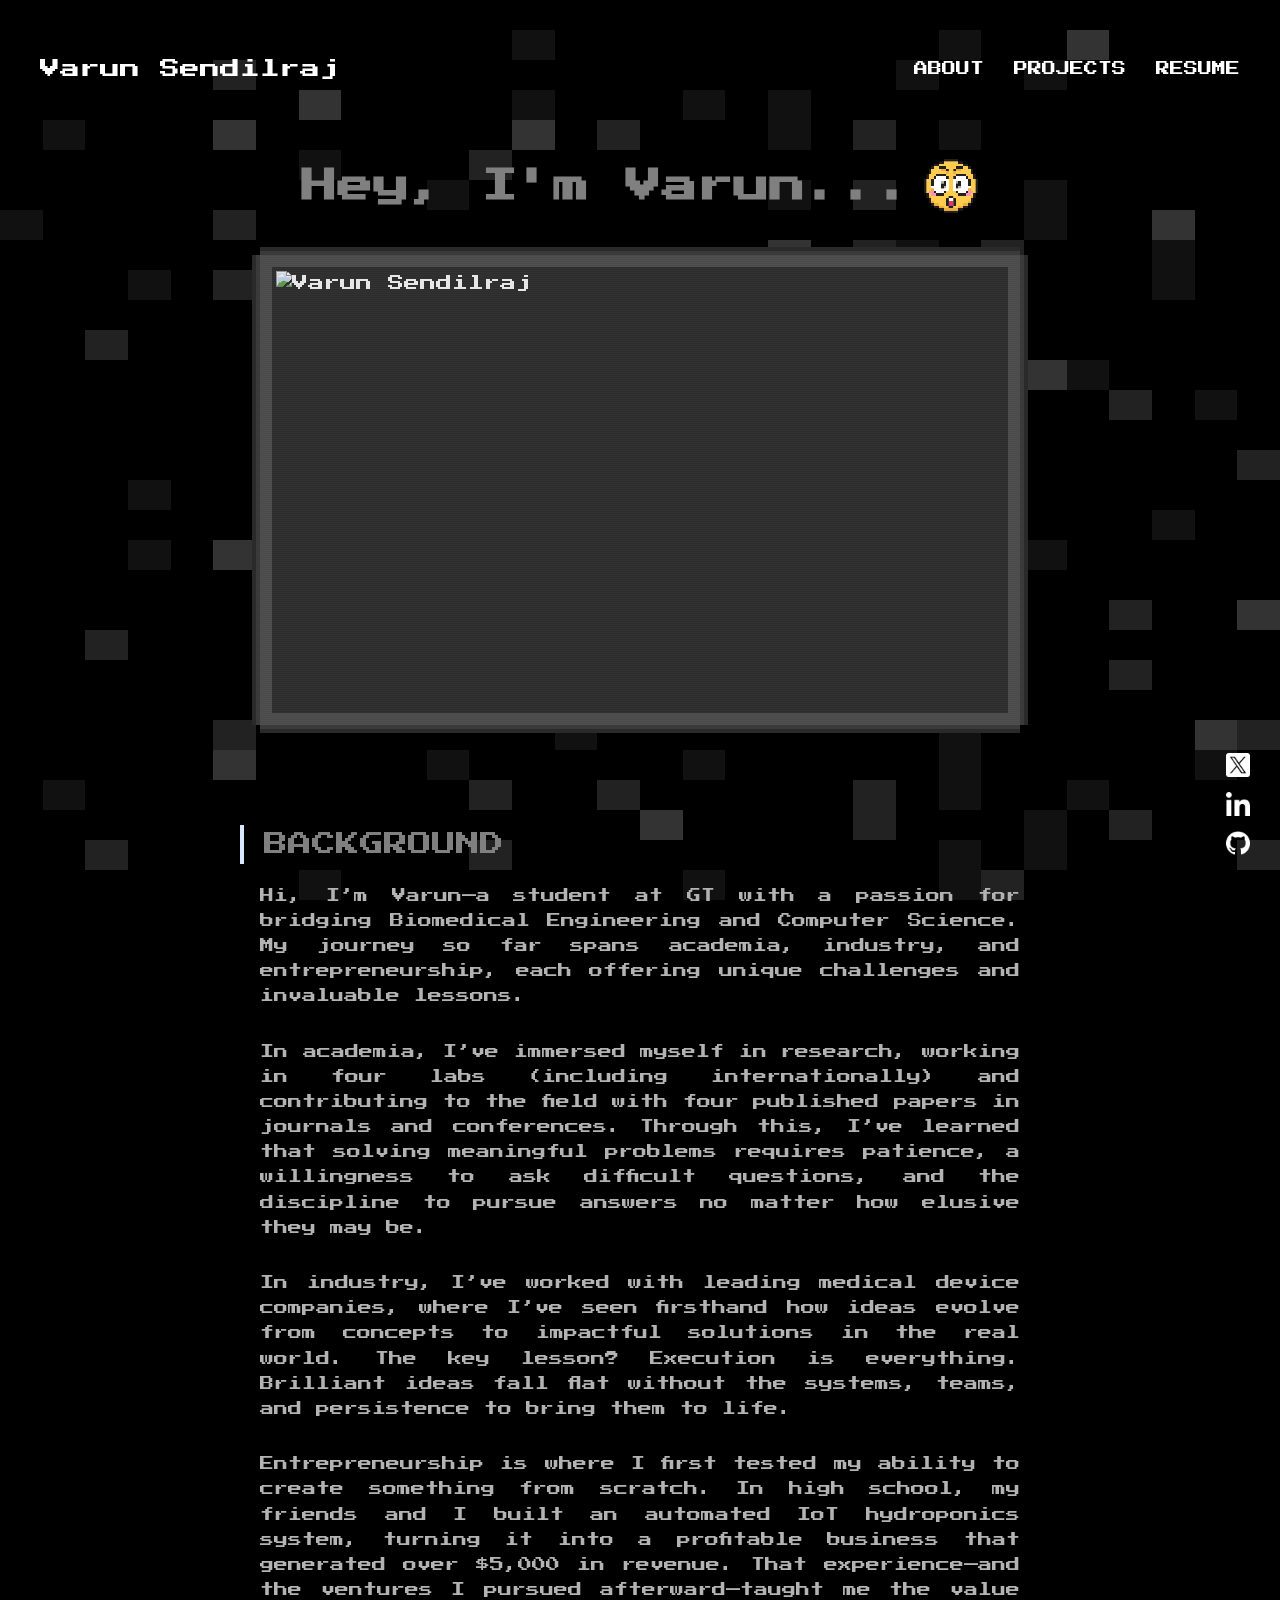
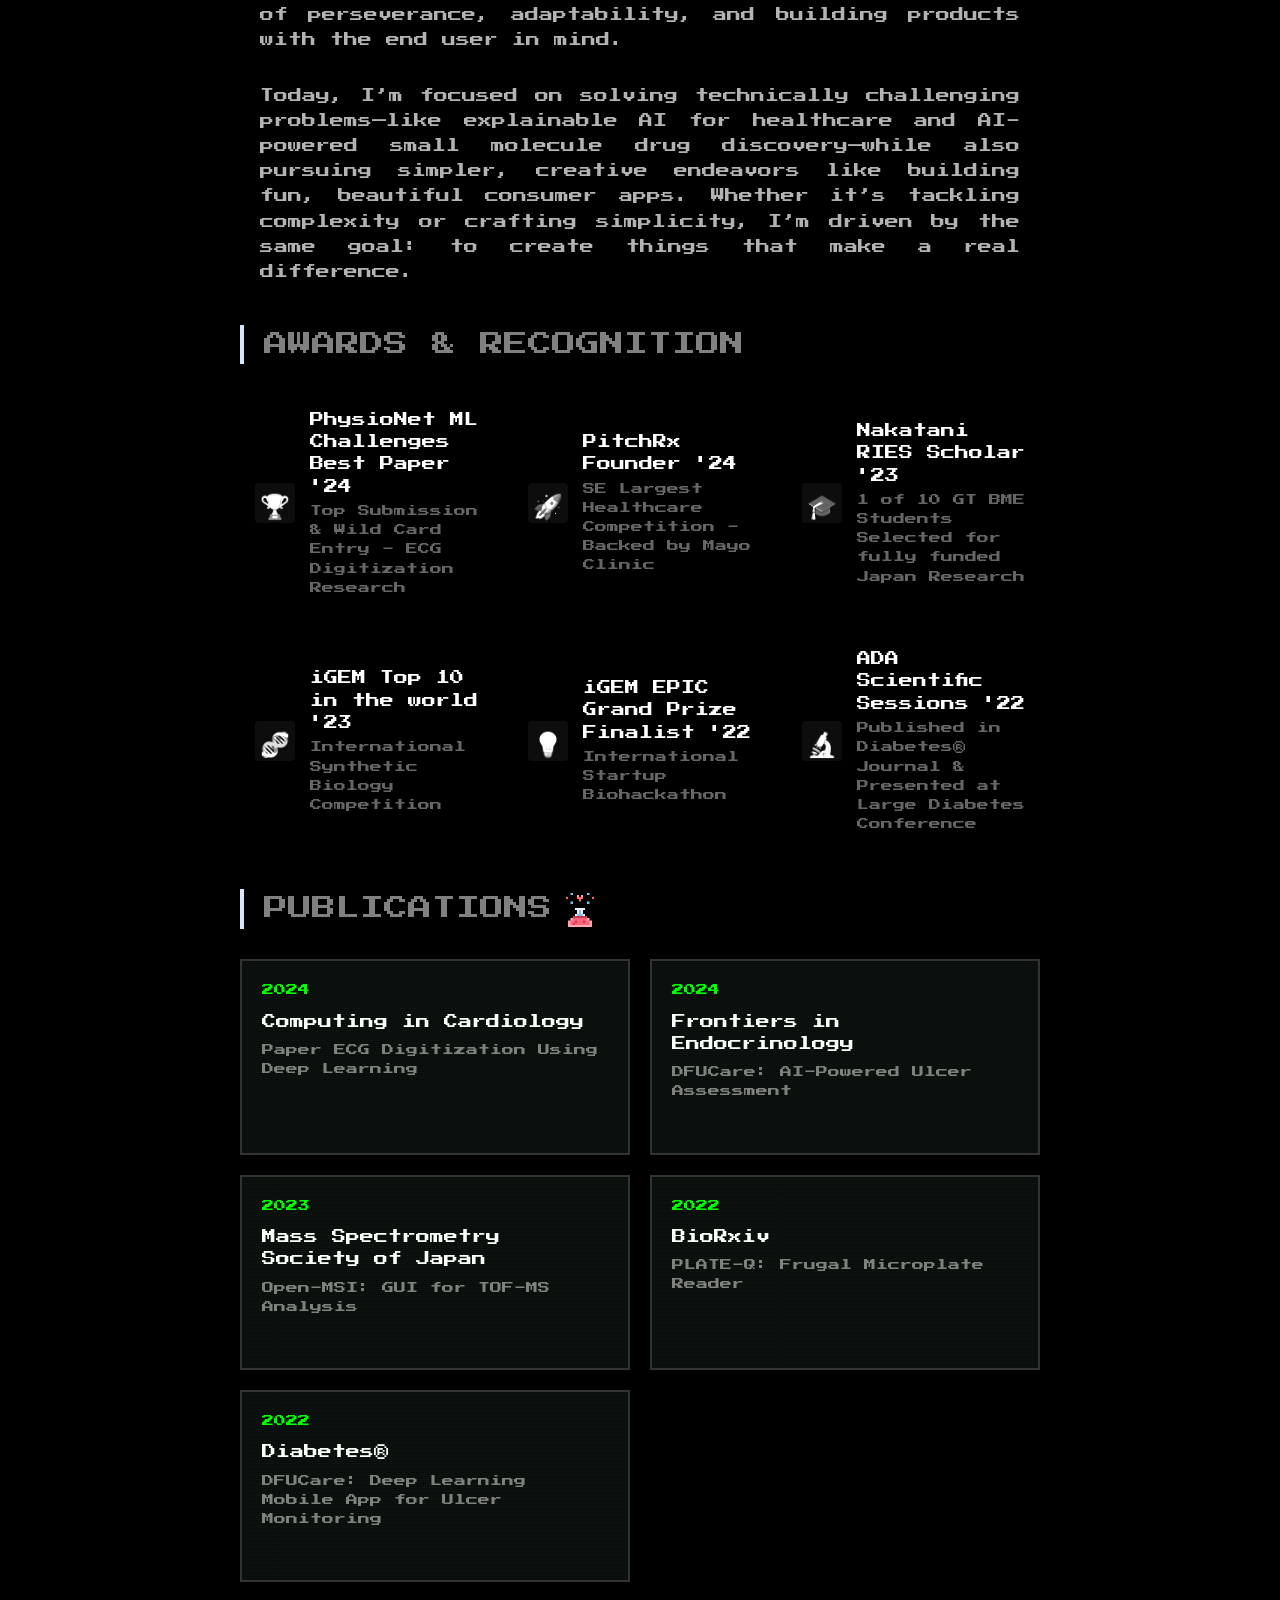
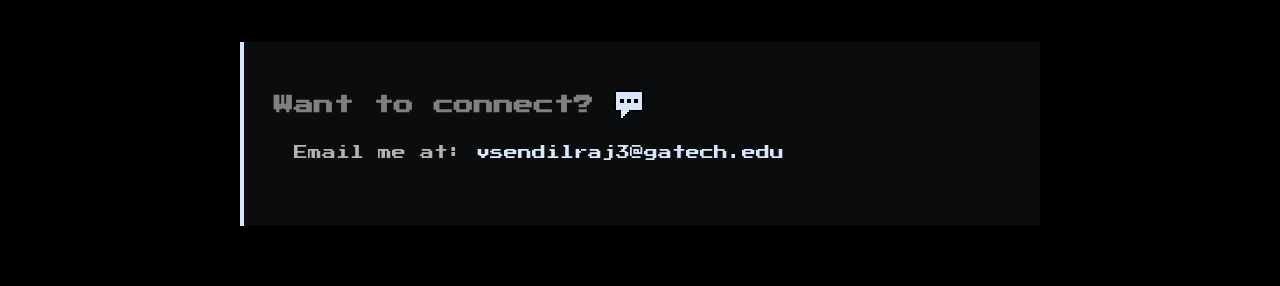
==== commit b7d088b2: "publications" ====
--- a/about.html
+++ b/about.html
@@ -565,6 +565,100 @@
                 font-size: 10px;
             }
         }
+
+        .publications-container {
+            display: grid;
+            grid-template-columns: repeat(auto-fit, minmax(280px, 1fr));
+            gap: 20px;
+            margin: 30px 0;
+        }
+
+        .publication-card {
+            background: rgba(215, 232, 252, 0.05);
+            border: 2px solid #333;
+            padding: 20px;
+            cursor: none;
+            position: relative;
+            transition: all 0.3s ease;
+            overflow: hidden;
+        }
+
+        .publication-card::before {
+            content: '';
+            position: absolute;
+            top: 0;
+            left: 0;
+            width: 100%;
+            height: 2px;
+            background: linear-gradient(90deg, transparent, #00ff00, transparent);
+            transform: scaleX(0);
+            transition: transform 0.3s ease;
+        }
+
+        .publication-card:hover::before {
+            transform: scaleX(1);
+        }
+
+        .publication-card:hover {
+            transform: translateY(-5px);
+            background: rgba(215, 232, 252, 0.08);
+            border-color: #00ff00;
+        }
+
+        .publication-year {
+            font-size: 12px;
+            color: #00ff00;
+            margin-bottom: 10px;
+            font-family: 'Press Start 2P', cursive;
+        }
+
+        .publication-title {
+            font-size: 14px;
+            color: #ffffff;
+            margin-bottom: 8px;
+            font-family: 'Press Start 2P', cursive;
+        }
+
+        .publication-desc {
+            font-size: 12px;
+            color: #808080;
+            margin-bottom: 15px;
+        }
+
+        .publication-link {
+            font-size: 10px;
+            color: #00ff00;
+            opacity: 0;
+            transition: opacity 0.3s ease;
+        }
+
+        .publication-card:hover .publication-link {
+            opacity: 1;
+        }
+
+        /* Add scanline effect for cards */
+        .publication-card::after {
+            content: '';
+            position: absolute;
+            top: 0;
+            left: 0;
+            width: 100%;
+            height: 100%;
+            background: repeating-linear-gradient(
+                0deg,
+                rgba(0, 255, 0, 0.03),
+                rgba(0, 255, 0, 0.03) 1px,
+                transparent 1px,
+                transparent 2px
+            );
+            pointer-events: none;
+        }
+
+        @media (max-width: 768px) {
+            .publications-container {
+                grid-template-columns: 1fr;
+            }
+        }
     </style>
 </head>
 <body>
@@ -657,6 +751,54 @@
                 </div>
             </div>
 
+            <div class="section-title">PUBLICATIONS<img src="Pixelated Flask.png" alt="Publications" class="inline-image"></div>
+            <div class="publications-container">
+                <div class="publication-card" onclick="window.open('https://cinc.org/2024/Program/accepted/495_Preprint.pdf', '_blank')">
+                    <div class="publication-year">2024</div>
+                    <div class="publication-content">
+                        <div class="publication-title">Computing in Cardiology</div>
+                        <div class="publication-desc">Paper ECG Digitization Using Deep Learning</div>
+                        <div class="publication-link">[ CLICK TO READ ]</div>
+                    </div>
+                </div>
+                
+                <div class="publication-card" onclick="window.open('https://www.frontiersin.org/journals/endocrinology/articles/10.3389/fendo.2024.1386613/abstract', '_blank')">
+                    <div class="publication-year">2024</div>
+                    <div class="publication-content">
+                        <div class="publication-title">Frontiers in Endocrinology</div>
+                        <div class="publication-desc">DFUCare: AI-Powered Ulcer Assessment</div>
+                        <div class="publication-link">[ CLICK TO READ ]</div>
+                    </div>
+                </div>
+                
+                <div class="publication-card" onclick="window.open('https://www.mssj.jp/conf/72/program/1A-O1-1500.html', '_blank')">
+                    <div class="publication-year">2023</div>
+                    <div class="publication-content">
+                        <div class="publication-title">Mass Spectrometry Society of Japan</div>
+                        <div class="publication-desc">Open-MSI: GUI for TOF-MS Analysis</div>
+                        <div class="publication-link">[ CLICK TO READ ]</div>
+                    </div>
+                </div>
+                
+                <div class="publication-card" onclick="window.open('https://www.biorxiv.org/content/10.1101/2022.06.11.495768v1.full', '_blank')">
+                    <div class="publication-year">2022</div>
+                    <div class="publication-content">
+                        <div class="publication-title">BioRxiv</div>
+                        <div class="publication-desc">PLATE-Q: Frugal Microplate Reader</div>
+                        <div class="publication-link">[ CLICK TO READ ]</div>
+                    </div>
+                </div>
+
+                <div class="publication-card" onclick="window.open('https://diabetesjournals.org/diabetes/article/71/Supplement_1/485-P/146450/485-P-DFUCare-Deep-Learning-Based-Mobile-App-for', '_blank')">
+                    <div class="publication-year">2022</div>
+                    <div class="publication-content">
+                        <div class="publication-title">Diabetes®</div>
+                        <div class="publication-desc">DFUCare: Deep Learning Mobile App for Ulcer Monitoring</div>
+                        <div class="publication-link">[ CLICK TO READ ]</div>
+                    </div>
+                </div>
+            </div>
+
             <div class="contact-section">
                 <h2 class="contact-header">Want to connect?<img src="Pixelated Chat (1).png" alt="Chat" class="inline-image"></h2>
                 <p class="about-text">Email me at: <a href="mailto:vsendilraj3@gatech.edu" class="email-link">vsendilraj3@gatech.edu</a></p>
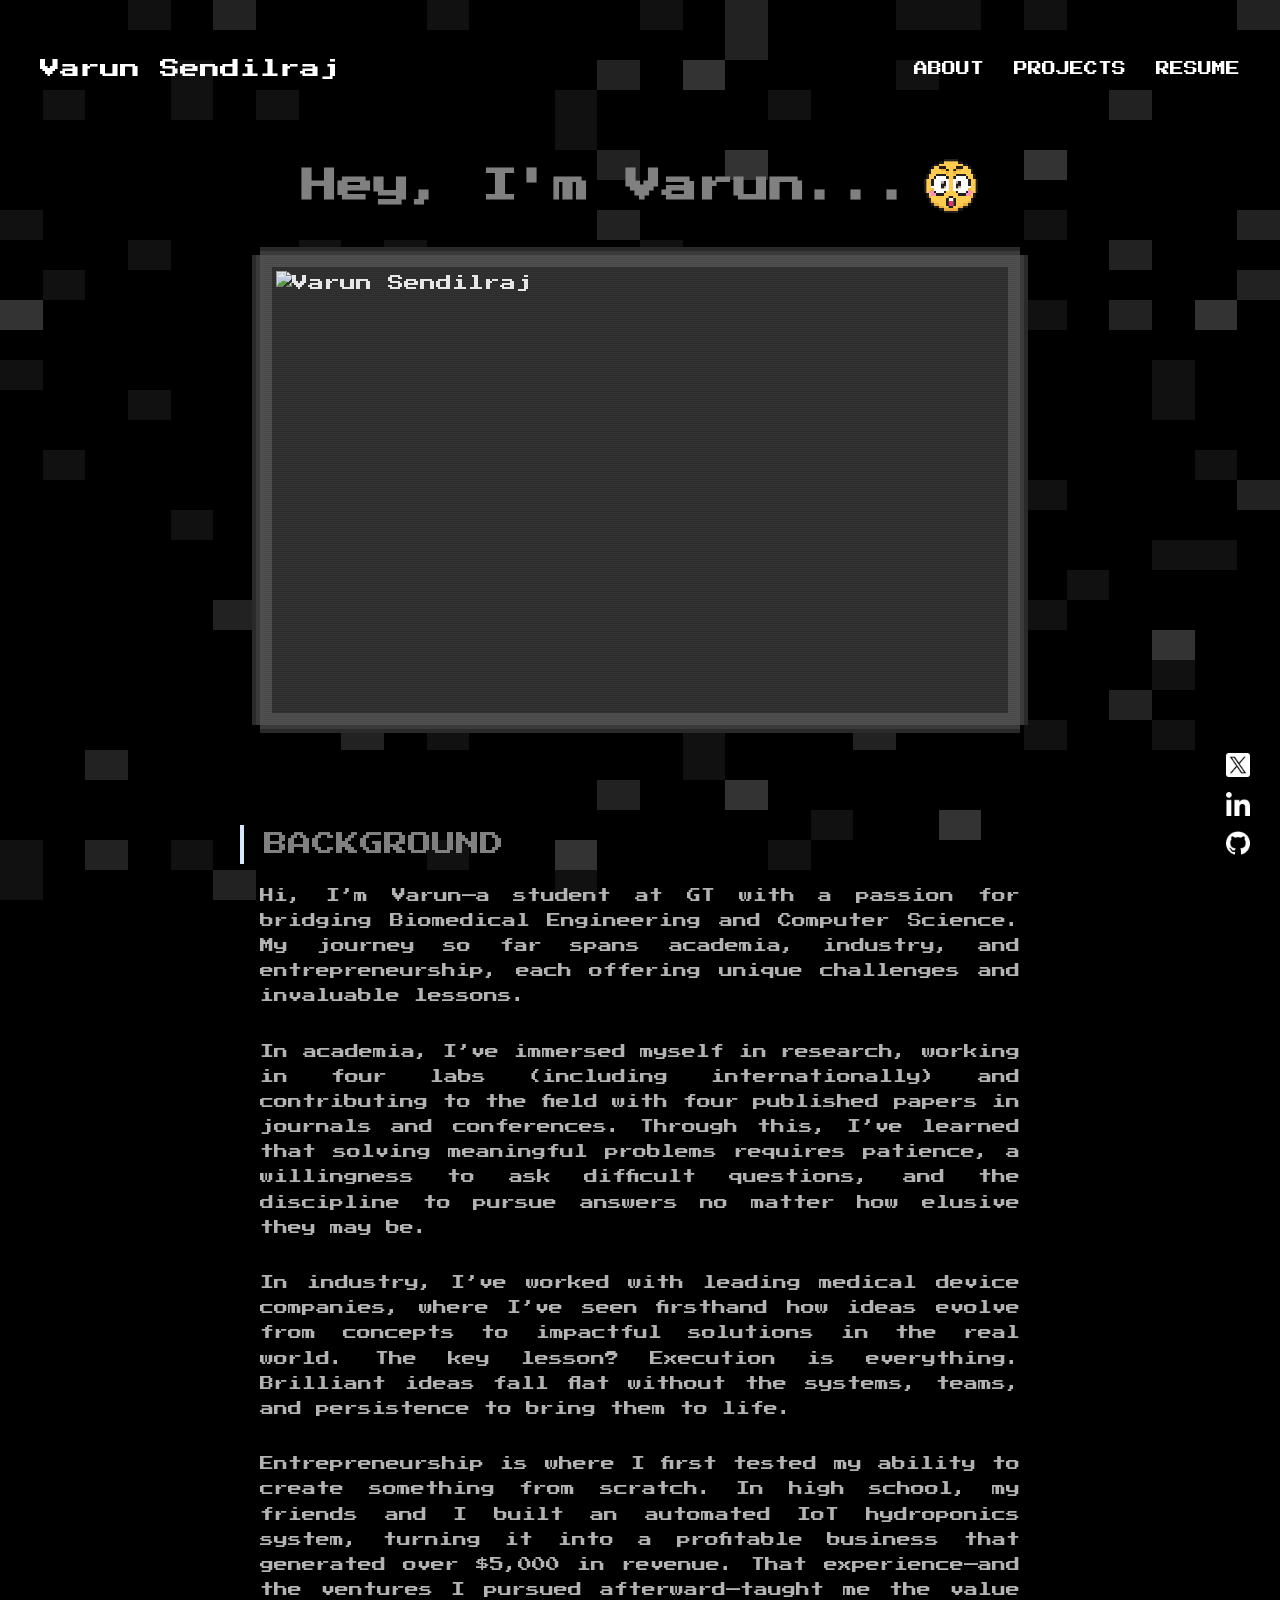
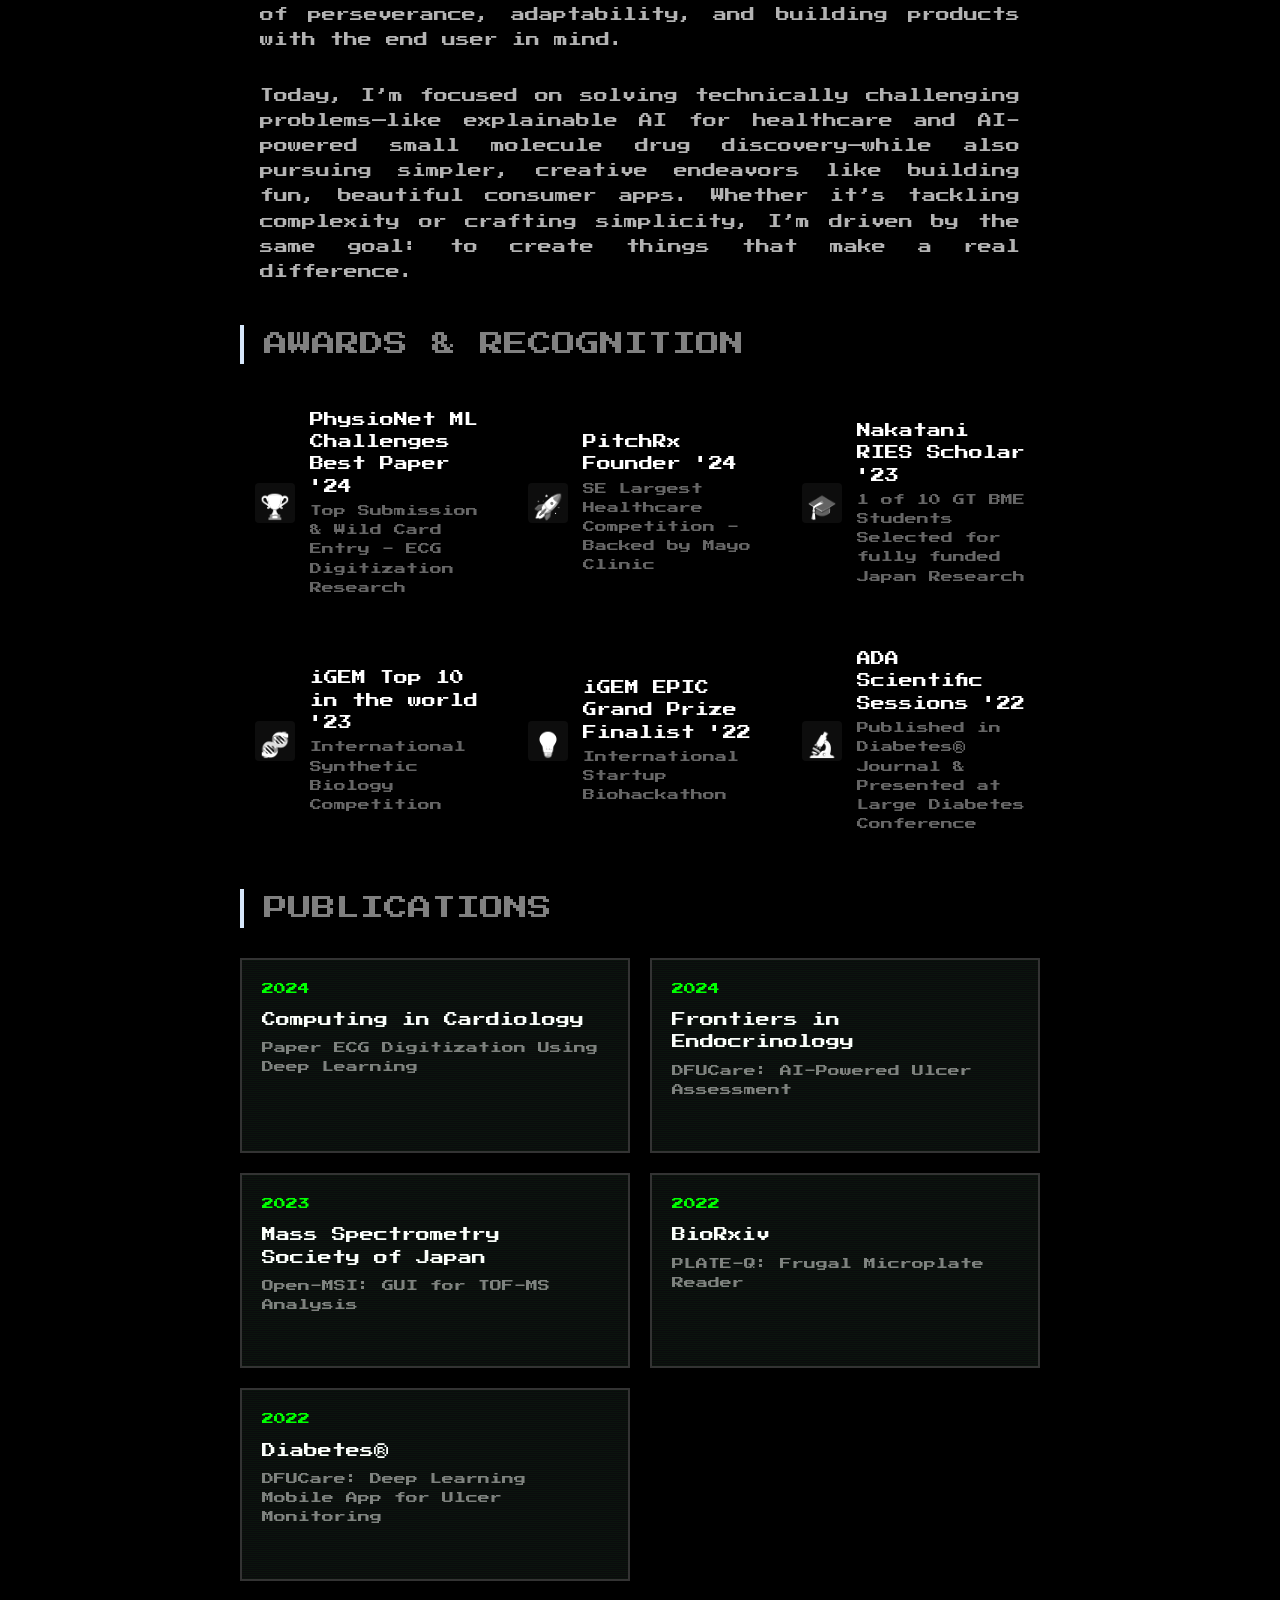
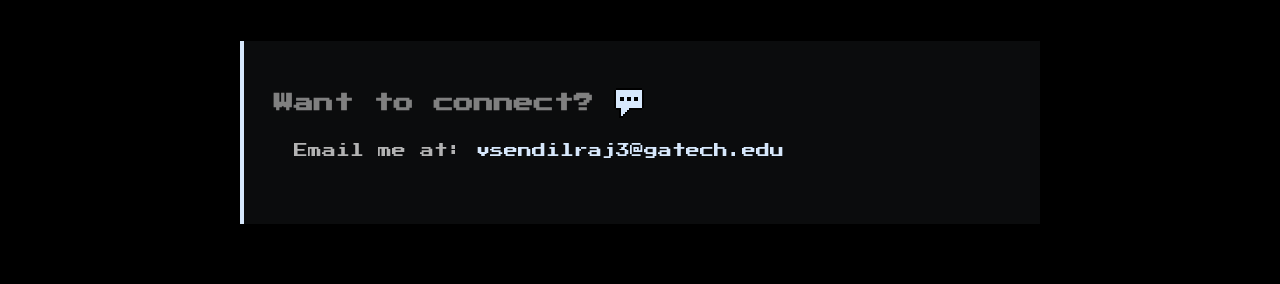
==== commit b727a54d: "remove icon" ====
--- a/about.html
+++ b/about.html
@@ -751,7 +751,7 @@
                 </div>
             </div>
 
-            <div class="section-title">PUBLICATIONS<img src="Pixelated Flask.png" alt="Publications" class="inline-image"></div>
+            <div class="section-title">PUBLICATIONS</div>
             <div class="publications-container">
                 <div class="publication-card" onclick="window.open('https://cinc.org/2024/Program/accepted/495_Preprint.pdf', '_blank')">
                     <div class="publication-year">2024</div>
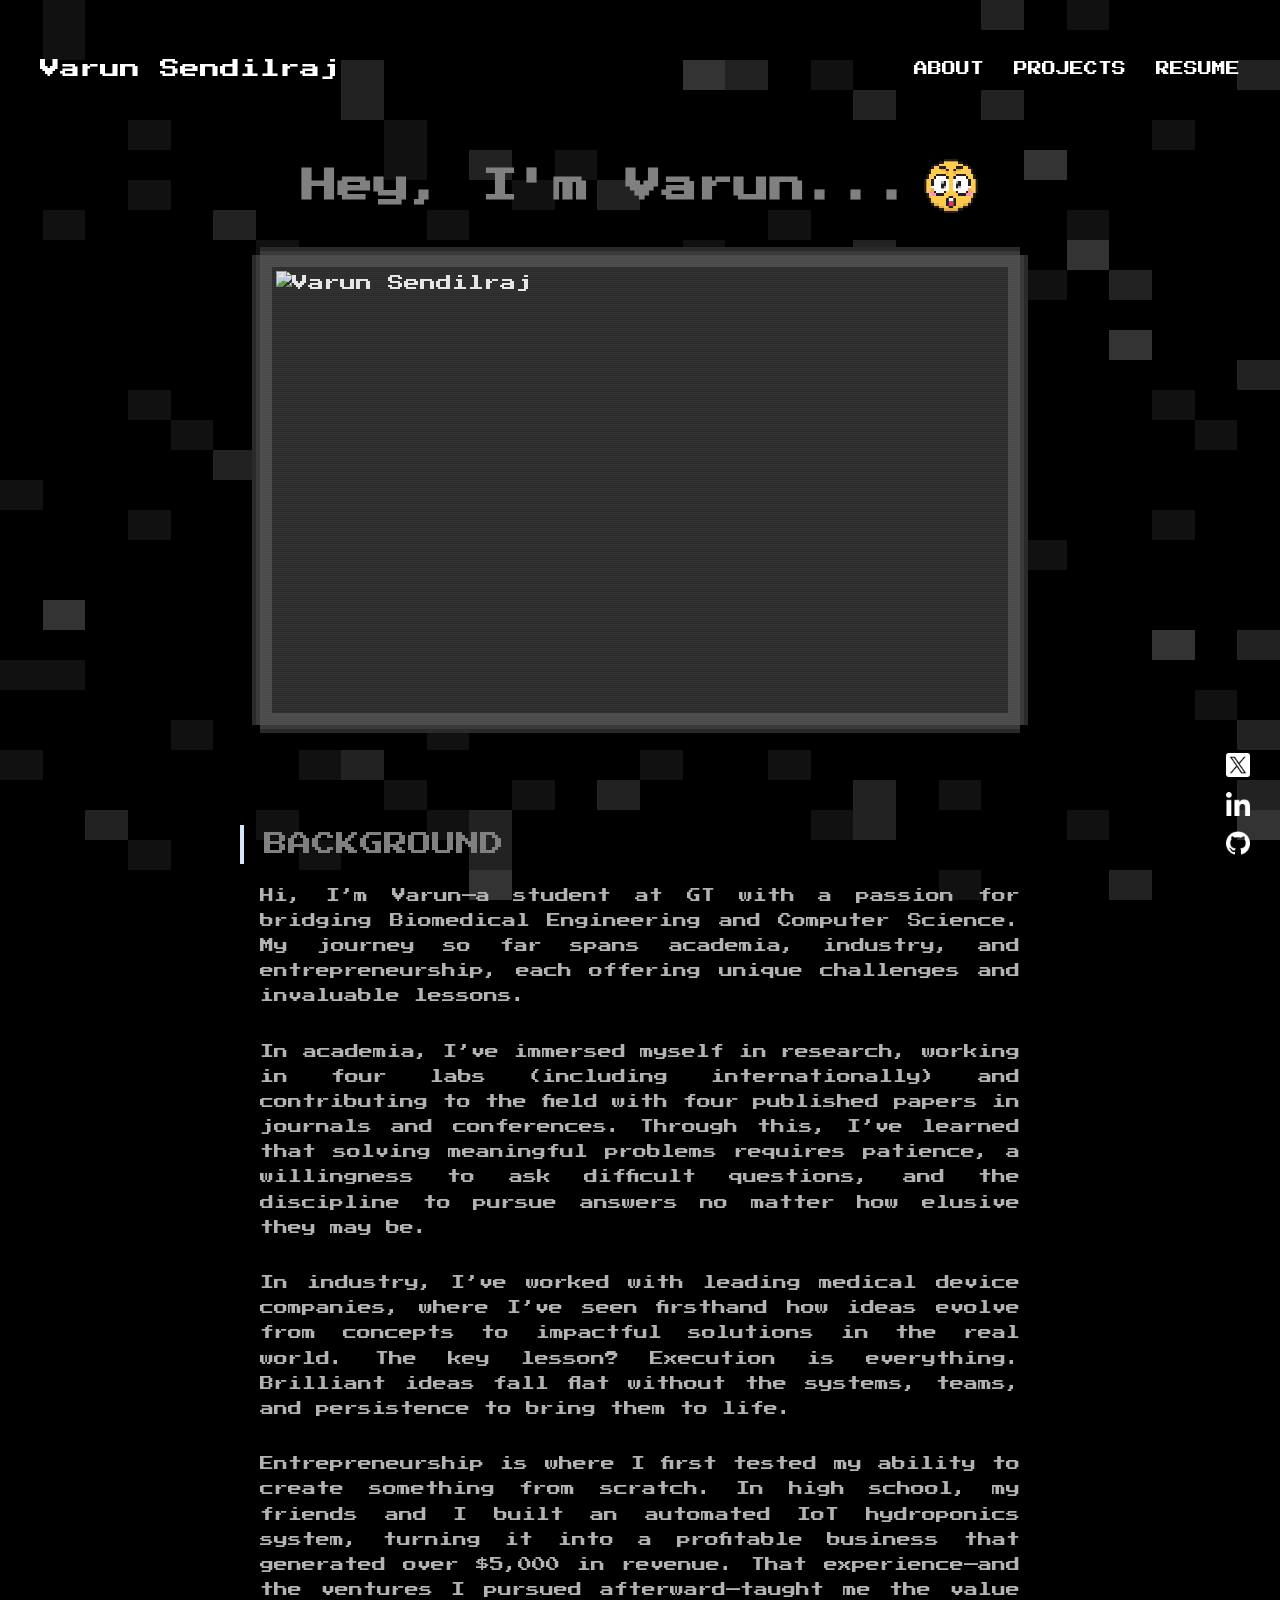
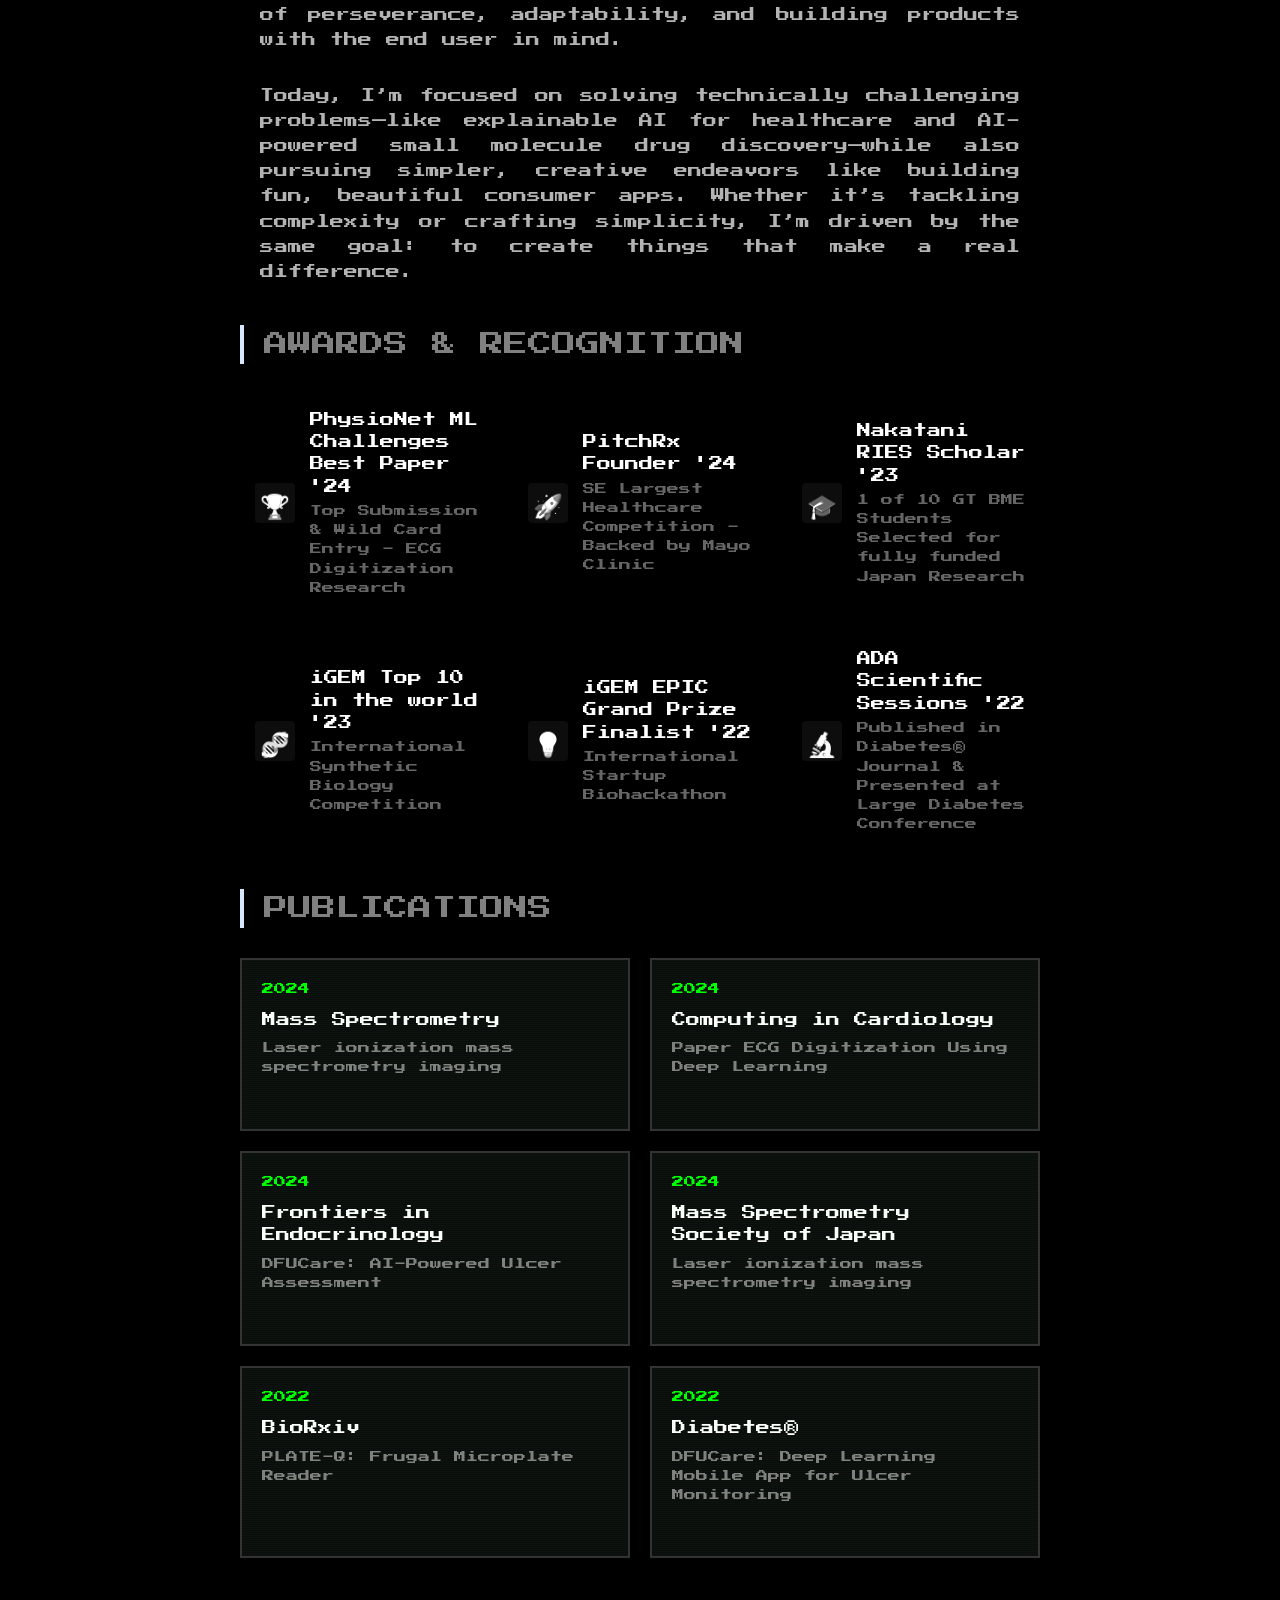
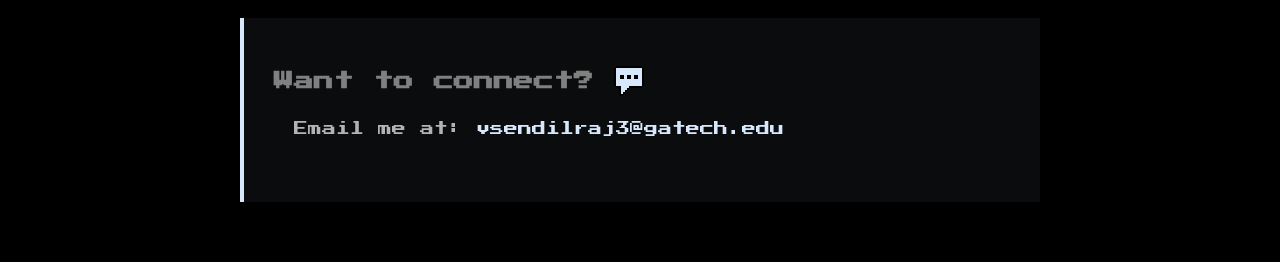
==== commit 467599ff: "update expereinces" ====
--- a/about.html
+++ b/about.html
@@ -753,6 +753,15 @@
 
             <div class="section-title">PUBLICATIONS</div>
             <div class="publications-container">
+                <div class="publication-card" onclick="window.open('https://www.jstage.jst.go.jp/article/massspec/72/1/72_2023-0039/_article/-char/en', '_blank')">
+                    <div class="publication-year">2024</div>
+                    <div class="publication-content">
+                        <div class="publication-title">Mass Spectrometry</div>
+                        <div class="publication-desc">Laser ionization mass spectrometry imaging</div>
+                        <div class="publication-link">[ CLICK TO READ ]</div>
+                    </div>
+                </div>
+
                 <div class="publication-card" onclick="window.open('https://cinc.org/2024/Program/accepted/495_Preprint.pdf', '_blank')">
                     <div class="publication-year">2024</div>
                     <div class="publication-content">
@@ -772,10 +781,10 @@
                 </div>
                 
                 <div class="publication-card" onclick="window.open('https://www.mssj.jp/conf/72/program/1A-O1-1500.html', '_blank')">
-                    <div class="publication-year">2023</div>
+                    <div class="publication-year">2024</div>
                     <div class="publication-content">
                         <div class="publication-title">Mass Spectrometry Society of Japan</div>
-                        <div class="publication-desc">Open-MSI: GUI for TOF-MS Analysis</div>
+                        <div class="publication-desc">Laser ionization mass spectrometry imaging</div>
                         <div class="publication-link">[ CLICK TO READ ]</div>
                     </div>
                 </div>
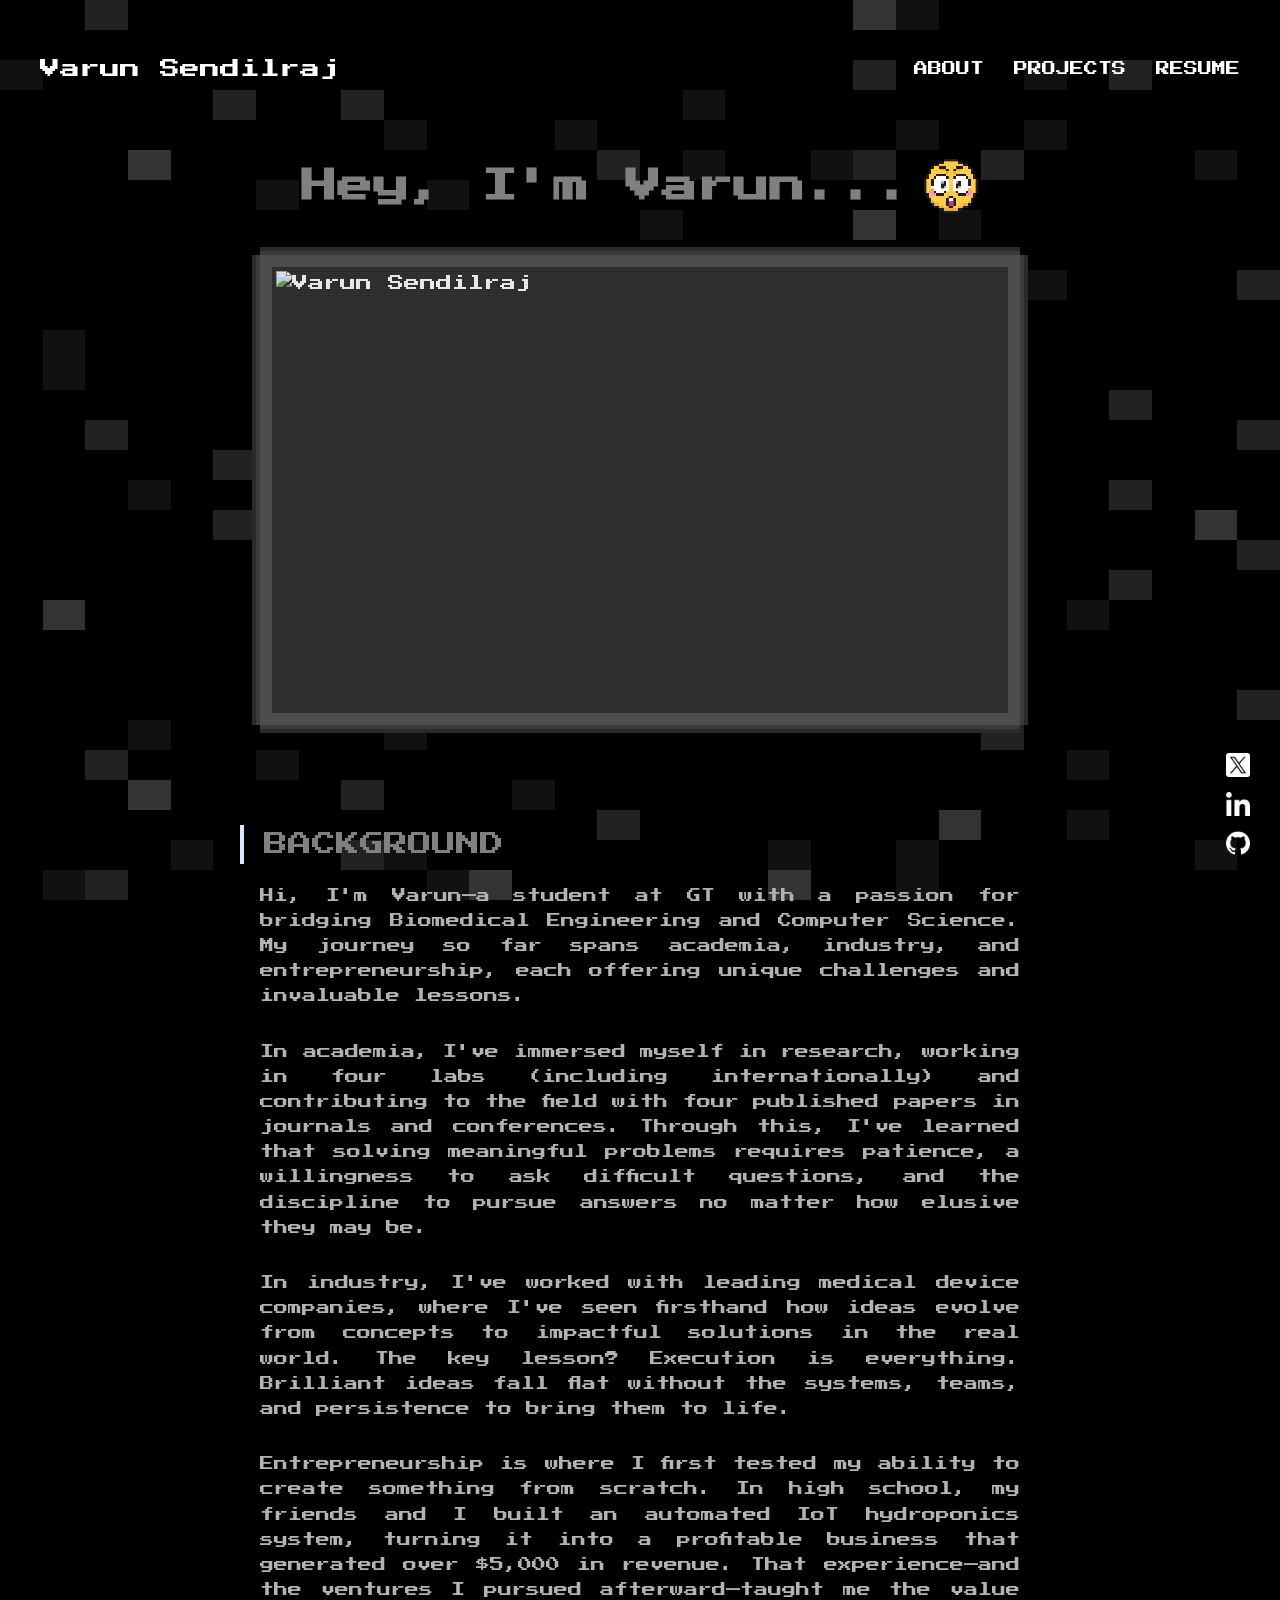
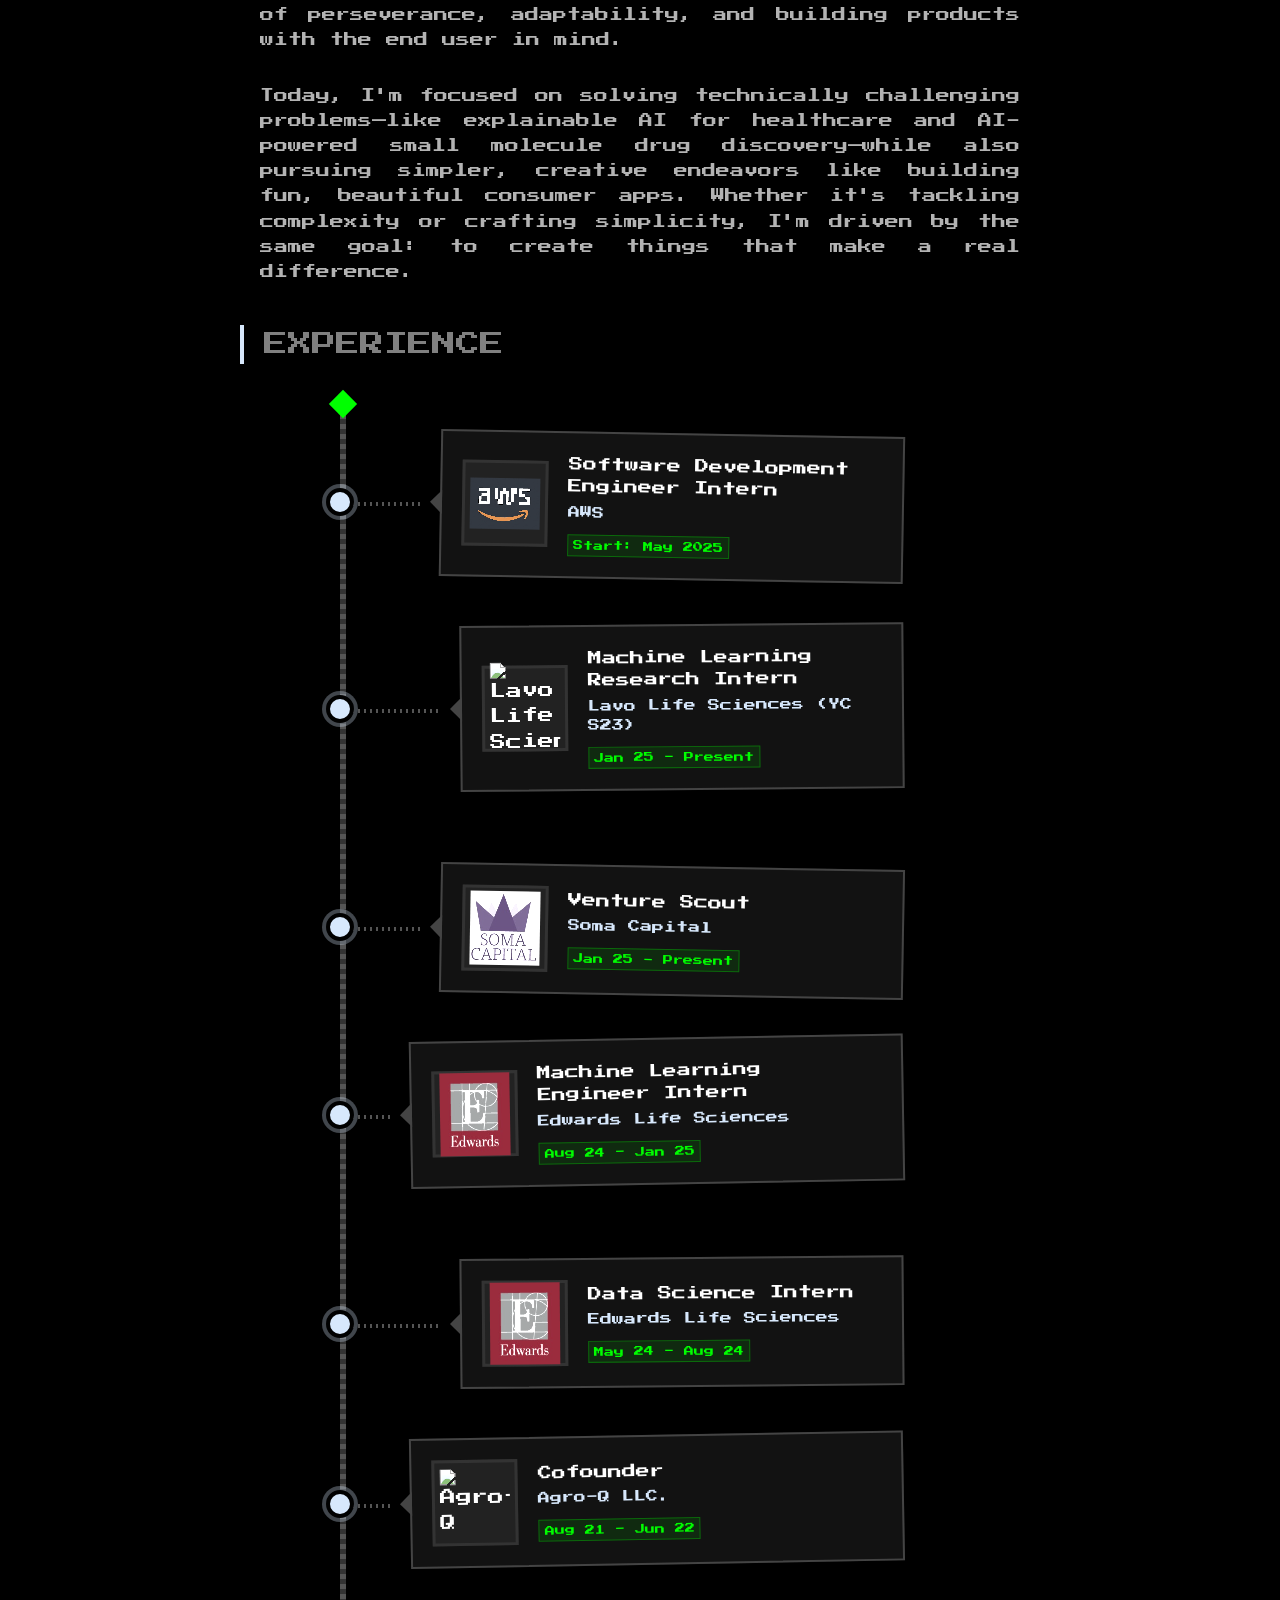
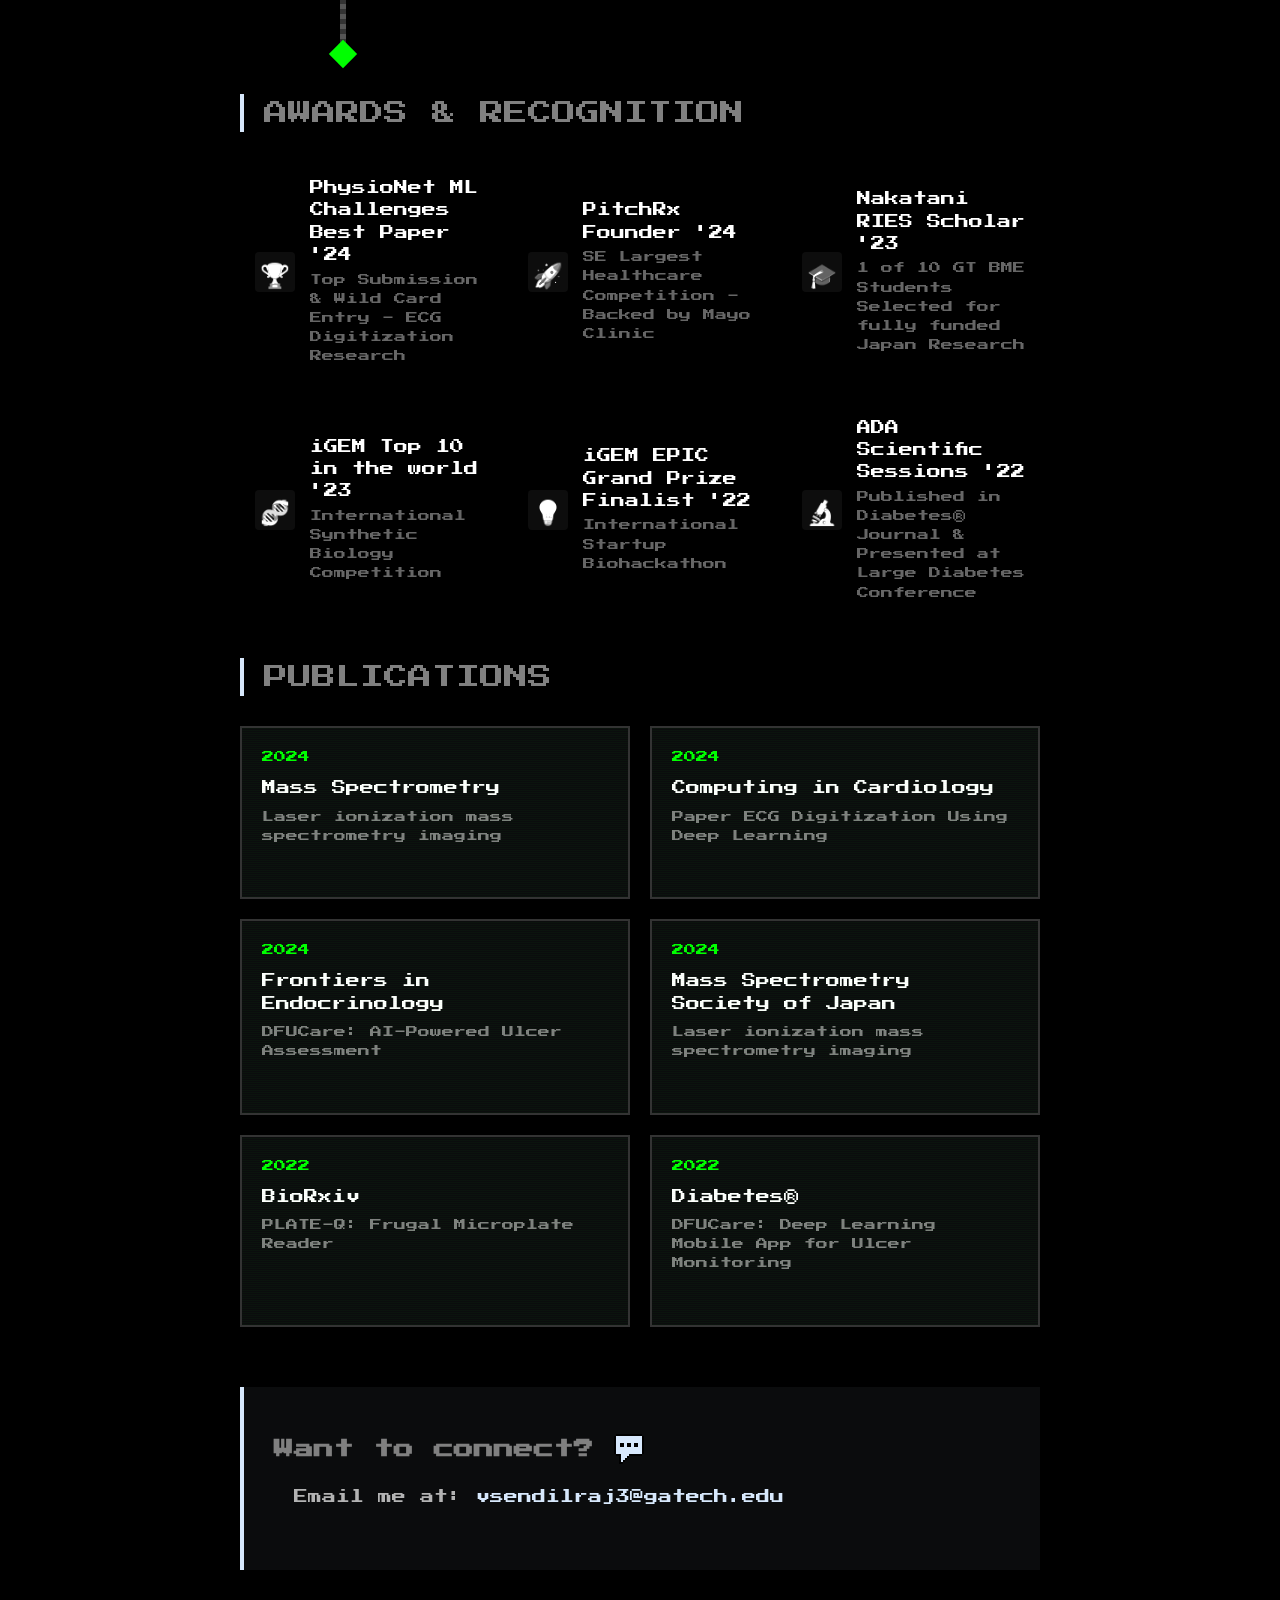
==== commit 31f7a1a2: "experience" ====
--- a/about.html
+++ b/about.html
@@ -659,6 +659,275 @@
                 grid-template-columns: 1fr;
             }
         }
+
+        .experience-timeline {
+            position: relative;
+            max-width: 700px;
+            margin: 40px auto;
+            padding: 20px 0;
+        }
+
+        .timeline-line {
+            position: absolute;
+            left: 50px;
+            width: 6px;
+            height: 100%;
+            background: repeating-linear-gradient(
+                0deg,
+                #333 0px,
+                #333 5px,
+                #555 5px,
+                #555 10px
+            );
+            top: 0;
+            z-index: 1;
+        }
+
+        .timeline-line::before, .timeline-line::after {
+            content: '';
+            position: absolute;
+            width: 20px;
+            height: 20px;
+            background-color: #00ff00;
+            left: 50%;
+            transform: translateX(-50%) rotate(45deg);
+        }
+
+        .timeline-line::before {
+            top: -10px;
+        }
+
+        .timeline-line::after {
+            bottom: -10px;
+        }
+
+        .timeline-item {
+            position: relative;
+            margin-bottom: 60px;
+            z-index: 2;
+            display: flex;
+            justify-content: flex-start;
+            align-items: center;
+            padding-left: 80px;
+            transition: transform 0.3s ease;
+        }
+
+        /* Create staggered effect with alternating positions */
+        .timeline-item:nth-child(odd) {
+            padding-left: 100px;
+            transform: translateY(-5px);
+        }
+
+        .timeline-item:nth-child(even) {
+            padding-left: 130px;
+            transform: translateY(5px);
+        }
+
+        .timeline-item:nth-child(3n) {
+            padding-left: 150px;
+        }
+
+        .timeline-item:hover {
+            transform: translateY(-8px) translateX(5px);
+        }
+
+        .timeline-dot {
+            position: absolute;
+            width: 20px;
+            height: 20px;
+            background-color: #d7e8fc;
+            border: 4px solid #000;
+            border-radius: 50%;
+            left: 50px;
+            transform: translateX(-50%);
+            z-index: 3;
+            box-shadow: 0 0 0 4px rgba(215, 232, 252, 0.3);
+            transition: background-color 0.3s ease, box-shadow 0.3s ease;
+        }
+
+        .timeline-content {
+            width: calc(100% - 150px);
+            background: rgba(30, 30, 30, 0.6);
+            padding: 20px;
+            border: 2px solid #444;
+            position: relative;
+            display: flex;
+            align-items: center;
+            gap: 20px;
+            transition: transform 0.3s ease, background 0.3s ease, border-color 0.3s ease;
+            margin-left: 20px;
+            transform-origin: left center;
+        }
+
+        /* Add slight rotation for staggered effect */
+        .timeline-item:nth-child(odd) .timeline-content {
+            transform: rotate(-1deg);
+        }
+
+        .timeline-item:nth-child(even) .timeline-content {
+            transform: rotate(1deg);
+        }
+
+        .timeline-item:nth-child(3n) .timeline-content {
+            transform: rotate(-0.5deg);
+        }
+
+        .timeline-content::before {
+            content: '';
+            position: absolute;
+            width: 0;
+            height: 0;
+            top: 50%;
+            transform: translateY(-50%);
+            border-style: solid;
+            left: -12px;
+            border-width: 12px 12px 12px 0;
+            border-color: transparent #444 transparent transparent;
+        }
+
+        /* Change content hover effect for staggered items */
+        .timeline-item:hover .timeline-content {
+            transform: rotate(0deg) scale(1.02);
+            background: rgba(40, 40, 40, 0.8);
+            border-color: #00ff00;
+            box-shadow: 0 5px 15px rgba(0, 255, 0, 0.2);
+        }
+
+        /* Add pixelated "wires" connecting the timeline to each item */
+        .timeline-item::before {
+            content: '';
+            position: absolute;
+            height: 4px;
+            background: repeating-linear-gradient(
+                90deg,
+                transparent,
+                transparent 2px,
+                #555 2px,
+                #555 4px,
+                transparent 4px,
+                transparent 6px
+            );
+            top: 50%;
+            left: 60px;
+            z-index: 1;
+        }
+
+        .timeline-item:nth-child(odd)::before {
+            width: 40px;
+        }
+
+        .timeline-item:nth-child(even)::before {
+            width: 70px;
+        }
+
+        .timeline-item:nth-child(3n)::before {
+            width: 90px;
+        }
+
+        .company-logo {
+            width: 70px;
+            height: 70px;
+            background: #222;
+            display: flex;
+            align-items: center;
+            justify-content: center;
+            border: 3px solid #333;
+            padding: 5px;
+            transition: transform 0.3s ease, border-color 0.3s ease;
+        }
+
+        .timeline-item:hover .company-logo {
+            transform: scale(1.1);
+            border-color: #00ff00;
+        }
+
+        .pixel-logo {
+            width: 100%;
+            height: auto;
+            image-rendering: pixelated;
+            filter: grayscale(0.5) brightness(1.2);
+            transition: filter 0.3s ease;
+        }
+
+        .timeline-item:hover .pixel-logo {
+            filter: grayscale(0) brightness(1.3);
+        }
+
+        .timeline-details {
+            flex: 1;
+        }
+
+        .job-title {
+            font-size: 14px;
+            color: #ffffff;
+            margin-bottom: 5px;
+            font-family: 'Press Start 2P', cursive;
+        }
+
+        .company-name {
+            font-size: 12px;
+            color: #d7e8fc;
+            margin-bottom: 8px;
+        }
+
+        .job-period {
+            font-size: 10px;
+            color: #00ff00;
+            padding: 2px 5px;
+            background: rgba(0, 255, 0, 0.1);
+            display: inline-block;
+            border: 1px solid rgba(0, 255, 0, 0.3);
+        }
+
+        /* Media Queries for Responsive Design */
+        @media (max-width: 768px) {
+            .experience-timeline {
+                padding: 20px;
+            }
+
+            .timeline-line {
+                left: 30px;
+            }
+
+            .timeline-dot {
+                left: 30px;
+            }
+
+            .timeline-item,
+            .timeline-item:nth-child(odd),
+            .timeline-item:nth-child(even),
+            .timeline-item:nth-child(3n) {
+                padding-left: 60px;
+                transform: translateY(0);
+            }
+
+            .timeline-item::before,
+            .timeline-item:nth-child(odd)::before,
+            .timeline-item:nth-child(even)::before,
+            .timeline-item:nth-child(3n)::before {
+                width: 30px;
+                left: 40px;
+            }
+
+            .timeline-content,
+            .timeline-item:nth-child(odd) .timeline-content,
+            .timeline-item:nth-child(even) .timeline-content,
+            .timeline-item:nth-child(3n) .timeline-content {
+                width: calc(100% - 40px);
+                transform: rotate(0deg);
+            }
+        }
+
+        @media (max-width: 576px) {
+            .timeline-content {
+                flex-direction: column;
+                align-items: flex-start;
+            }
+
+            .company-logo {
+                margin-bottom: 15px;
+            }
+        }
     </style>
 </head>
 <body>
@@ -686,15 +955,15 @@
         <div class="content-section">
             <div class="section-title">BACKGROUND</div>
             <p class="about-text">
-                Hi, I’m Varun—a student at GT with a passion for bridging Biomedical Engineering and Computer Science. My journey so far spans academia, industry, and entrepreneurship, each offering unique challenges and invaluable lessons.
+                Hi, I'm Varun—a student at GT with a passion for bridging Biomedical Engineering and Computer Science. My journey so far spans academia, industry, and entrepreneurship, each offering unique challenges and invaluable lessons.
             </p>
 
             <p class="about-text">
-                In academia, I’ve immersed myself in research, working in four labs (including internationally) and contributing to the field with four published papers in journals and conferences. Through this, I’ve learned that solving meaningful problems requires patience, a willingness to ask difficult questions, and the discipline to pursue answers no matter how elusive they may be.
+                In academia, I've immersed myself in research, working in four labs (including internationally) and contributing to the field with four published papers in journals and conferences. Through this, I've learned that solving meaningful problems requires patience, a willingness to ask difficult questions, and the discipline to pursue answers no matter how elusive they may be.
             </p>
 
             <p class="about-text">
-                In industry, I’ve worked with leading medical device companies, where I’ve seen firsthand how ideas evolve from concepts to impactful solutions in the real world. The key lesson? Execution is everything. Brilliant ideas fall flat without the systems, teams, and persistence to bring them to life.
+                In industry, I've worked with leading medical device companies, where I've seen firsthand how ideas evolve from concepts to impactful solutions in the real world. The key lesson? Execution is everything. Brilliant ideas fall flat without the systems, teams, and persistence to bring them to life.
             </p>
 
             <p class="about-text">
@@ -702,8 +971,97 @@
             </p>
 
             <p class="about-text">
-                Today, I’m focused on solving technically challenging problems—like explainable AI for healthcare and AI-powered small molecule drug discovery—while also pursuing simpler, creative endeavors like building fun, beautiful consumer apps. Whether it’s tackling complexity or crafting simplicity, I’m driven by the same goal: to create things that make a real difference.
+                Today, I'm focused on solving technically challenging problems—like explainable AI for healthcare and AI-powered small molecule drug discovery—while also pursuing simpler, creative endeavors like building fun, beautiful consumer apps. Whether it's tackling complexity or crafting simplicity, I'm driven by the same goal: to create things that make a real difference.
             </p>
+
+            <div class="section-title">EXPERIENCE</div>
+            <div class="experience-timeline">
+                <div class="timeline-line"></div>
+                
+                <div class="timeline-item">
+                    <div class="timeline-dot"></div>
+                    <div class="timeline-content">
+                        <div class="company-logo">
+                            <img src="aws.png" alt="AWS" class="pixel-logo">
+                        </div>
+                        <div class="timeline-details">
+                            <div class="job-title">Software Development Engineer Intern</div>
+                            <div class="company-name">AWS</div>
+                            <div class="job-period">Start: May 2025</div>
+                        </div>
+                    </div>
+                </div>
+                
+                <div class="timeline-item">
+                    <div class="timeline-dot"></div>
+                    <div class="timeline-content">
+                        <div class="company-logo">
+                            <img src="LavoLogo.png" alt="Lavo Life Sciences" class="pixel-logo">
+                        </div>
+                        <div class="timeline-details">
+                            <div class="job-title">Machine Learning Research Intern</div>
+                            <div class="company-name">Lavo Life Sciences (YC S23)</div>
+                            <div class="job-period">Jan 25 - Present</div>
+                        </div>
+                    </div>
+                </div>
+                
+                <div class="timeline-item">
+                    <div class="timeline-dot"></div>
+                    <div class="timeline-content">
+                        <div class="company-logo">
+                            <img src="SomaLogo.png" alt="Soma Capital" class="pixel-logo">
+                        </div>
+                        <div class="timeline-details">
+                            <div class="job-title">Venture Scout</div>
+                            <div class="company-name">Soma Capital</div>
+                            <div class="job-period">Jan 25 - Present</div>
+                        </div>
+                    </div>
+                </div>
+                
+                <div class="timeline-item">
+                    <div class="timeline-dot"></div>
+                    <div class="timeline-content">
+                        <div class="company-logo">
+                            <img src="edwards.png" alt="Edwards Life Sciences" class="pixel-logo">
+                        </div>
+                        <div class="timeline-details">
+                            <div class="job-title">Machine Learning Engineer Intern</div>
+                            <div class="company-name">Edwards Life Sciences</div>
+                            <div class="job-period">Aug 24 - Jan 25</div>
+                        </div>
+                    </div>
+                </div>
+                
+                <div class="timeline-item">
+                    <div class="timeline-dot"></div>
+                    <div class="timeline-content">
+                        <div class="company-logo">
+                            <img src="edwards.png" alt="Edwards Life Sciences" class="pixel-logo">
+                        </div>
+                        <div class="timeline-details">
+                            <div class="job-title">Data Science Intern</div>
+                            <div class="company-name">Edwards Life Sciences</div>
+                            <div class="job-period">May 24 - Aug 24</div>
+                        </div>
+                    </div>
+                </div>
+                
+                <div class="timeline-item">
+                    <div class="timeline-dot"></div>
+                    <div class="timeline-content">
+                        <div class="company-logo">
+                            <img src="Agro-Q.jpeg" alt="Agro-Q" class="pixel-logo">
+                        </div>
+                        <div class="timeline-details">
+                            <div class="job-title">Cofounder</div>
+                            <div class="company-name">Agro-Q LLC.</div>
+                            <div class="job-period">Aug 21 - Jun 22</div>
+                        </div>
+                    </div>
+                </div>
+            </div>
 
             <div class="section-title">AWARDS & RECOGNITION</div>
             <div class="awards-grid">
